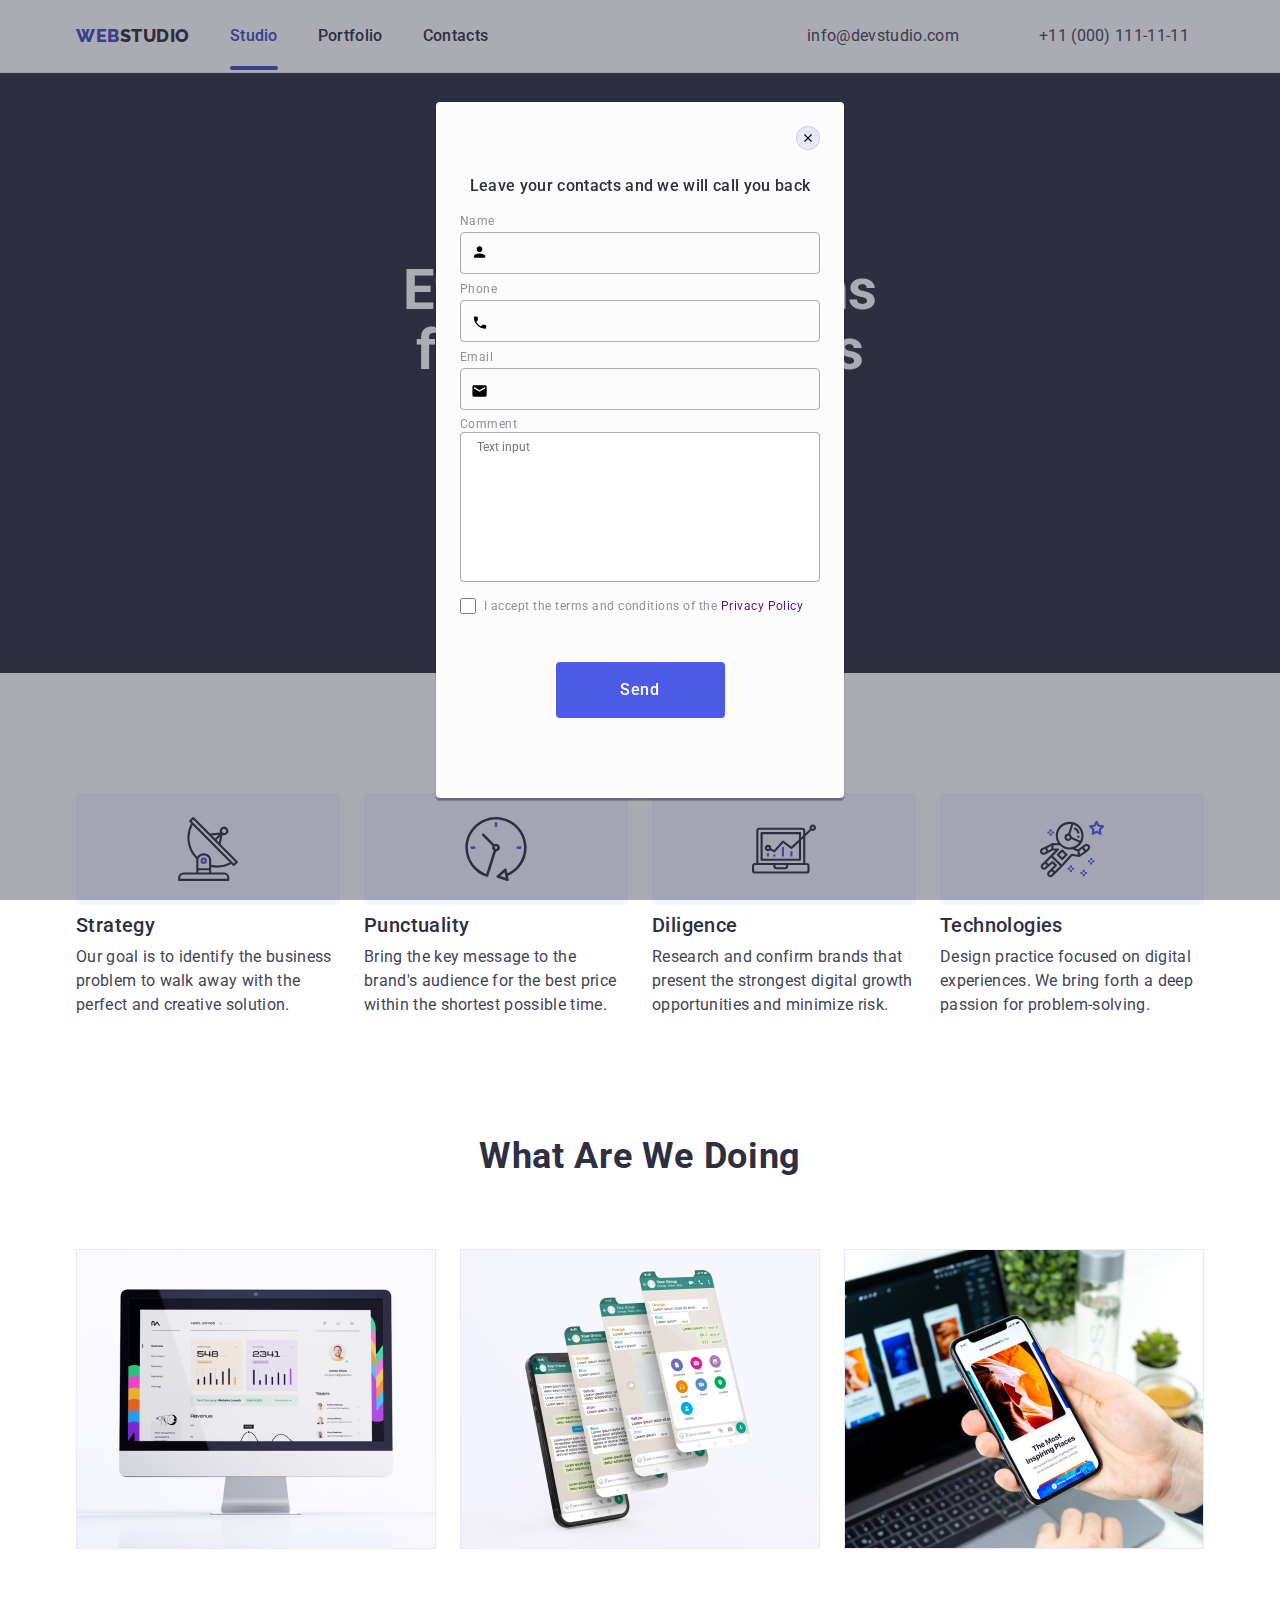
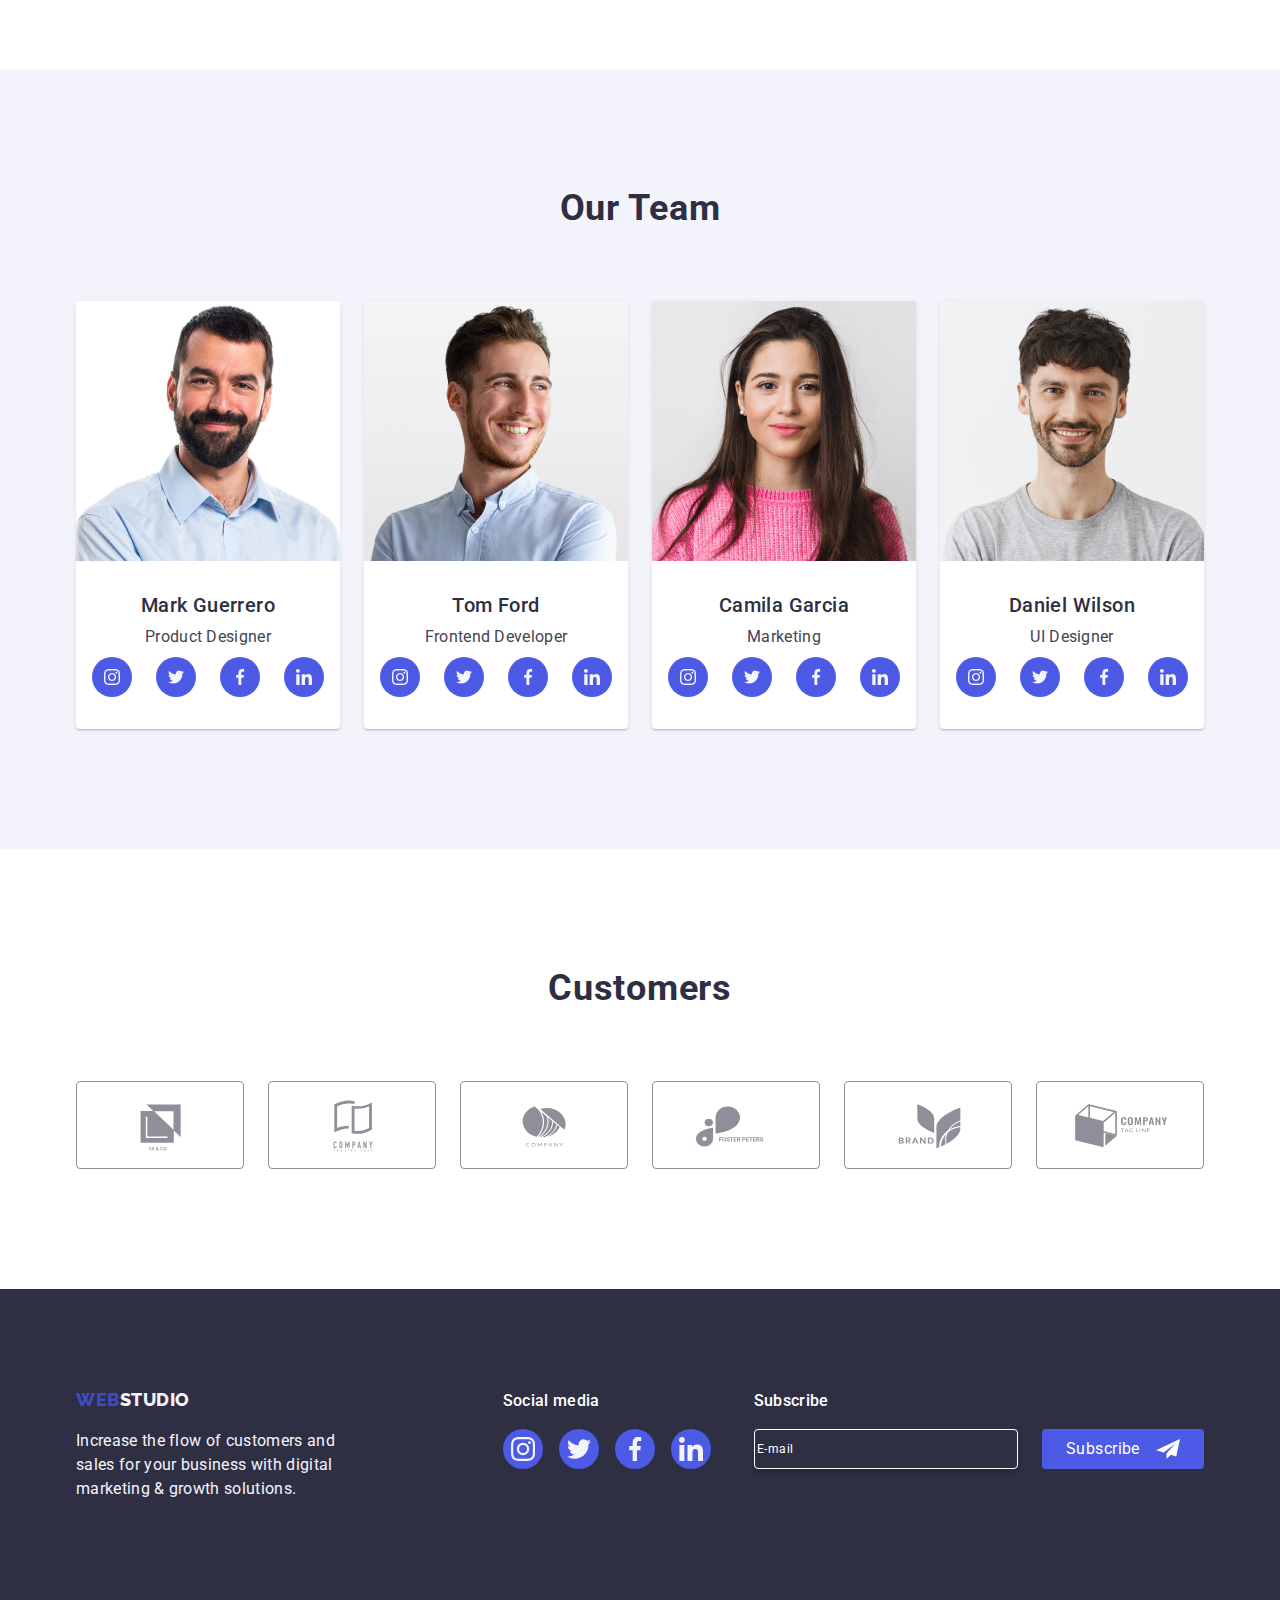
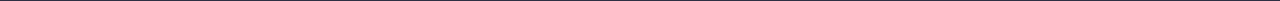
==== index.html @ 028aac72 "back up div to form" ====
<!DOCTYPE html>
<html lang="en">
  <head>
    <meta charset="UTF-8" />
    <meta http-equiv="X-UA-Compatible" content="IE=edge" />
    <meta name="viewport" content="width=device-width, initial-scale=1.0" />
    <link rel="preconnect" href="https://fonts.googleapis.com" />
    <link rel="preconnect" href="https://fonts.gstatic.com" crossorigin />
    <link
      href="https://fonts.googleapis.com/css2?family=Montserrat:wght@400;700&family=Raleway:wght@800&family=Roboto:wght@400;500;700;900&display=swap"
      rel="stylesheet"/>
      <link
      rel="stylesheet"
      href="https://cdnjs.cloudflare.com/ajax/libs/modern-normalize/2.0.0/modern-normalize.min.css" />
    <link rel="stylesheet" href="./css/styles.css" />
    <link rel="portfolio" href="./portfolio.html" />
    <title>Main Page</title>
  </head>
  <body>
    <header class="header">
      <!-- Navigation buttons -->
      <div class="container">
        <nav class="nav">
          <!-- Logo -->
        
            <a class="link link-logo" href="./index.html"
              >Web<span class="logo-studio">Studio</span></a
            >
          <ul class="link list nav-list">
            <li><a class="link list-link current" href="./index.html">Studio</a></li>
            <li>
              <a class="link list-link" href="./portfolio.html">Portfolio</a>
            </li>
            <li><a class="link list-link" href="">Contacts</a></li>
          </ul>
        </nav>
        <!-- Adress -->
        <address class="adress-main">
          <ul class="list adress-list">
            <li class="contacts-mail">
              <a class="link adress" href="mailto:info@devstudio.com"
                >info@devstudio.com</a
              >
            </li>
            <li class="contacts-tel">
              <a class="link adress" href="tel:+110001111111"
                >+11 (000) 111-11-11</a
              >
            </li>
          </ul>
        </address>
      </div>
    </header>

    <main>
      <!-- Section Effective Solution -->
      <section class="hero">
        <div class="container">
          <h1 class="title">Effective Solutions for Your Business</h1>
          <button class="button-order" type="button" data-modal-open>
            Order Service</button>
        </div>
      </section>

      <!--Section Our Benefits-->
      <section class="benefits-section">
        <div class="container">
          <h2 class="visually-hidden">Our Benefits</h2>
          <ul class="list benefits">
            <li class="benefits-item"> <div class="benefits-icon-container">
              <svg class="benefits-icons" width="64" height="64">
                <use href="./images/icons.svg#icon-antenna"></use>
              </svg>
            </div>
              <h3 class="subhead">Strategy</h3>
              <p class="text">
                Our goal is to identify the business problem to walk away with
                the perfect and creative solution.
              </p>
            </li>
            <li class="benefits-item">
              <div class="benefits-icon-container">
              <svg class="benefits-icons" width="64" height="64">
                <use href="./images/icons.svg#icon-clock"></use>
              </svg>
            </div>
              <h3 class="subhead">Punctuality</h3>
              <p class="text">
                Bring the key message to the brand's audience for the best price
                within the shortest possible time.
              </p>
            </li>
            <li class="benefits-item">
              <div class="benefits-icon-container">
              <svg class="benefits-icons" width="64" height="64">
                <use href="./images/icons.svg#icon-diagram"></use>
              </svg>
            </div>
              <h3 class="subhead">Diligence</h3>
              <p class="text">
                Research and confirm brands that present the strongest digital
                growth opportunities and minimize risk.
              </p>
            </li>
            <li class="benefits-item"> <div class="benefits-icon-container">
              <svg class="benefits-icons" width="64" height="64">
                <use href="./images/icons.svg#icon-astronaut"></use>
              </svg>
            </div>
              <h3 class="subhead">Technologies</h3>
              <p class="text">
                Design practice focused on digital experiences. We bring forth a
                deep passion for problem-solving.
              </p>
            </li>
          </ul>
        </div>
      </section>

      <!-- Section What are we doing -->
      <section class="offers-section">
        <div class="container">
          <h2 class="title-offers">What are we doing</h2>
          <ul class="list offers">
            <li class="offers-item">
              <img src="./images/img-1.jpg" alt="Analysis data" width="360" />
            </li>
            <li class="offers-item">
              <img src="./images/img-2.jpg" alt="Multitasking" width="360" />
            </li>
            <li class="offers-item">
              <img src="./images/img-3.jpg" alt="Technologies" width="360" />
            </li>
          </ul>
        </div>
      </section>

      <!--Section Our Team -->
      <section class="section-four">
        <div class="container">
          <h2 class="title-team">Our Team</h2>
          <ul class="list team">
            <li class="team-frame">
              <img
                src="./images/prod-des.jpg"
                alt="Mark Guerrero Product Designer"
                width="264"
                height="260"
              />
              <div class="employee">
              <h3 class="team-name">Mark Guerrero</h3>
              <p class="text ocupation">Product Designer</p>
              <ul class="social-media-links">
                <li class="social-media-link">
                  <a class="link-social" href="https://www.instagram.com/">
                    <svg class="icon-social-media" width="16" height="16">
                      <use href="./images/icons.svg#icon-instagram"></use>
                    </svg>
                  </a>
                </li>
                <li class="social-media-link">
                  <a class="link-social" href="https://twitter.com/">
                    <svg class="icon-social-media" width="16" height="16">
                      <use href="./images/icons.svg#icon-twitter"></use>
                    </svg>
                  </a>
                </li>

                <li class="social-media-link">
                  <a class="link-social" href="https://www.facebook.com/">
                    <svg class="icon-social-media" width="16" height="16">
                      <use href="./images/icons.svg#icon-facebook"></use>
                    </svg>
                  </a>
                </li>

                <li class="social-media-link">
                  <a class="link-social" href="https://www.linkedin.com/feed/">
                    <svg class="icon-social-media" width="16" height="16">
                      <use href="./images/icons.svg#icon-linkedin"></use>
                    </svg>
                  </a>
                </li>
              </ul>
            </div>
            </li>
            <li class="team-frame">
              <img
                src="./images/front-dev.jpg"
                alt="Tom Ford Frontend Developer"
                width="264"
                height="260"
              />
              <div class="employee">
              <h3 class="team-name">Tom Ford</h3>
              <p class="text ocupation">Frontend Developer</p>


              <ul class="social-media-links">
                <li class="social-media-link">
                  <a class="link-social" href="https://www.instagram.com/">
                    <svg class="icon-social-media" width="16" height="16">
                      <use href="./images/icons.svg#icon-instagram"></use>
                    </svg>
                  </a>
                </li>
                <li class="social-media-link">
                  <a class="link-social" href="https://twitter.com/">
                    <svg class="icon-social-media" width="16" height="16">
                      <use href="./images/icons.svg#icon-twitter"></use>
                    </svg>
                  </a>
                </li>

                <li class="social-media-link">
                  <a class="link-social" href="https://www.facebook.com/">
                    <svg class="icon-social-media" width="16" height="16">
                      <use href="./images/icons.svg#icon-facebook"></use>
                    </svg>
                  </a>
                </li>

                <li class="social-media-link">
                  <a class="link-social" href="https://www.linkedin.com/feed/">
                    <svg class="icon-social-media" width="16" height="16">
                      <use href="./images/icons.svg#icon-linkedin"></use>
                    </svg>
                  </a>
                </li>
              </ul>

            </div>
            </li>
            <li class="team-frame">
              <img
                src="./images/market.jpg"
                alt="Camila Garcia Marketing"
                width="264"
                height="260"
              />
              <div class="employee">
              <h3 class="team-name">Camila Garcia</h3>
              <p class="text ocupation">Marketing</p>

              <ul class="social-media-links">
                <li class="social-media-link">
                  <a class="link-social" href="https://www.instagram.com/">
                    <svg class="icon-social-media" width="16" height="16">
                      <use href="./images/icons.svg#icon-instagram"></use>
                    </svg>
                  </a>
                </li>
                <li class="social-media-link">
                  <a class="link-social" href="https://twitter.com/">
                    <svg class="icon-social-media" width="16" height="16">
                      <use href="./images/icons.svg#icon-twitter"></use>
                    </svg>
                  </a>
                </li>

                <li class="social-media-link">
                  <a class="link-social" href="https://www.facebook.com/">
                    <svg class="icon-social-media" width="16" height="16">
                      <use href="./images/icons.svg#icon-facebook"></use>
                    </svg>
                  </a>
                </li>

                <li class="social-media-link">
                  <a class="link-social" href="https://www.linkedin.com/feed/">
                    <svg class="icon-social-media" width="16" height="16">
                      <use href="./images/icons.svg#icon-linkedin"></use>
                    </svg>
                  </a>
                </li>
              </ul>

            </div>
            </li>
            <li class="team-frame">
              <img
                src="./images/ui-des.jpg"
                alt="Daniel Wilson UI Designer"
                width="264"
                height="260"
              />
              <div class="employee">
              <h3 class="team-name">Daniel Wilson</h3>
              <p class="text ocupation">UI Designer</p>

              <ul class="social-media-links">
                <li class="social-media-link">
                  <a class="link-social" href="https://www.instagram.com/">
                    <svg class="icon-social-media" width="16" height="16">
                      <use href="./images/icons.svg#icon-instagram"></use>
                    </svg>
                  </a>
                </li>
                <li class="social-media-link">
                  <a class="link-social" href="https://twitter.com/">
                    <svg class="icon-social-media" width="16" height="16">
                      <use href="./images/icons.svg#icon-twitter"></use>
                    </svg>
                  </a>
                </li>

                <li class="social-media-link">
                  <a class="link-social" href="https://www.facebook.com/">
                    <svg class="icon-social-media" width="16" height="16">
                      <use href="./images/icons.svg#icon-facebook"></use>
                    </svg>
                  </a>
                </li>

                <li class="social-media-link">
                  <a class="link-social" href="https://www.linkedin.com/feed/">
                    <svg class="icon-social-media" width="16" height="16">
                      <use href="./images/icons.svg#icon-linkedin"></use>
                    </svg>
                  </a>
                </li>
              </ul>

            </div>
            </li>
          </ul>
        </div>
      </section>


      <!-- Customers -->

      <section class="customers">
        <div class="container">
          <h2 class="title-customers">Customers</h2>
            <ul class="customers-list">
              <li class="custom-list-item"> <a class="logo-companie" href="#">
            <svg class="logo-item" width="104" height="56">
              <use href="./images/icons.svg#icon-client-1"></use>
            </svg></a>
          </li>
          <li class="custom-list-item"> <a class="logo-companie" href="#">
            <svg class="logo-item" width="104" height="56">
              <use href="./images/icons.svg#icon-client-2"></use>
            </svg></a>
          </li>
          <li class="custom-list-item"> <a class="logo-companie" href="#">
            <svg class="logo-item" width="104" height="56">
              <use href="./images/icons.svg#icon-client-3"></use>
            </svg></a>
          </li>
          <li class="custom-list-item"> <a class="logo-companie" href="#">
            <svg class="logo-item" width="104" height="56">
              <use href="./images/icons.svg#icon-client-4"></use>
            </svg></a>
          </li>
          <li class="custom-list-item"> <a class="logo-companie" href="#">
            <svg class="logo-item" width="104" height="56">
              <use href="./images/icons.svg#icon-client-5"></use>
            </svg></a>
          </li>
          <li class="custom-list-item"> <a class="logo-companie" href="#">
            <svg class="logo-item" width="104" height="56">
              <use href="./images/icons.svg#icon-client-6"></use>
            </svg></a>
          </li>
          </ul>

        </div>

      </section>

    </main>
    

    <!-- Footer -->
    <footer class="footer">
      <div class="foot container">
        <div class="foot-logo">
        <a class="link link-logo" href="./index.html"
          >Web<span class="logo-footer">Studio</span></a
        >
        <p class="footer-text">
          Increase the flow of customers and sales for your business with
          digital marketing & growth solutions.
        </p>
      </div>
      <div class="footer-social-media">
        <p class="footer-text-social-media">Social media</p>
        <ul class="footer-social-media-links">
          <li class="social-media-link">
            <a class="link-social-footer" href="https://www.instagram.com/">
              <svg class="icon-social-media" width="24" height="24">
                <use href="./images/icons.svg#icon-instagram"></use>
              </svg>
            </a>
          </li>

          <li class="social-media-link">
            <a class="link-social-footer" href="https://twitter.com/">
              <svg class="icon-social-media" width="24" height="24">
                <use href="./images/icons.svg#icon-twitter"></use>
              </svg>
            </a>
          </li>

          <li class="social-media-link">
            <a class="link-social-footer" href="https://www.facebook.com/">
              <svg class="icon-social-media" width="24" height="24">
                <use href="./images/icons.svg#icon-facebook"></use>
              </svg>
            </a>
          </li>

          <li class="social-media-link">
            <a class="link-social-footer" href="https://www.linkedin.com/feed/">
              <svg class="icon-social-media" width="24" height="24">
                <use href="./images/icons.svg#icon-linkedin"></use>
              </svg>
            </a>
          </li>

        </ul>

      </div>

      <div class="footer-subscribe">
        <p class="footer-text-subscribe">Subscribe</p>
        <form class="subscribe-form" name="subscribe_form">
          <label class="label-footer-form">
          <input 
          class="footer-form-input" 
          name="subscribe-email" 
          type="email" 
          placeholder="E-mail" />
        </label>
          <button class="subscribe-btn" type="submit">
            Subscribe
            <svg class="subscribe-btn-icon" width="24" height="24">
              <use href="./images/icons.svg#icon-subscribe-btn"></use>
            </svg>
          </button>


        </form>



      </div>

    </div>
    </footer>

    <!-- Modal window -->
    <div class="backdrop" data-modal>
      <div class="modal"><button class="modal-button" type="button" data-modal-close>
        <svg class="modal-button-icon" width="8" height="8">
          <use href="./images/icons.svg#icon-close-btn"></use>
        </svg>
      </button>

      <p class="modal-title">Leave your contacts and we will call you back</p>
    
      <form class="modal-form" name="contacts_form">
        <div class="modal-form-field">
        <label class="modal-form-label">
          Name
        </label>
          <div class="input-container">
            <svg class="modal-form-icon-name" width="18" height="18">
              <use href="./images/icons.svg#icon-person-icon"></use>
            </svg>
            <input 
            class="form-input" 
            type="text" 
            name="name" />
        </div>
      
      </div>

        <div class="modal-form-field">
        <label class="modal-form-label" >
          Phone </label>
          <div class="input-container">
            <svg class="modal-form-icon" width="18" height="24">
              <use href="./images/icons.svg#icon-phone-icon"></use>
            </svg>
            <input 
            class="form-input" 
            type="tel" 
            name="phone" />
          </div>
       
        
      </div>
      <div class="modal-form-field">
        <label class="modal-form-label" >
          Email</label>
          <div class="input-container">
            <svg class="modal-form-icon" width="18" height="24">
              <use href="./images/icons.svg#icon-email-icon"></use>
           </svg>
            <input 
            class="form-input" 
            type="email" 
            name="email" />
           </div>
        
      </div>
    

        <label class="comment-label">Comment 
          <textarea 
          name="comment_form" 
          class="form-input-comment" 
          rows="10"
          placeholder="Text input"
          ></textarea></label>


      <label class="modal-form-agreement">
        <input class="checkbox" type="checkbox" name="user_agreement" />
        <span class="modal-form-description">I accept the terms and conditions of the <a href="" target="_blank" rel="noopener noreferrer">Privacy Policy</a> </span>
      </label>

      <button class="modal-button-send" type="submit">Send</button>

      </form>
    </div>
    </div>
    <script src="./js/modal.js"></script>
  </body>
</html>
---- css/styles.css ----
:root {
  --nav-color: #2e2f42;
  --link-hover-color: #404bbf;
  --logo-button-color: #4d5ae5;
  --main-white-color: #fff;
  --second-white-color: #f4f4fd;
  --main-grey-color: #434455;
  --lightslate: #8e8f99;
  --dairy: #fcfcfc;
  --cornflower: #e7e9fc;
  --footer-social-hover: #31d0aa;
}

body {
  font-family: "Roboto", sans-serif;
  color: var(--main-grey-color);
  background-color: var(--main-white-color);
  margin: 0;
}

img {
  display: block;
  max-width: 100%;
  height: auto;
}

ul {
  list-style-type: none;
  margin: 0;
  padding: 0;

  /* Header */
}
/*Logo*/

h1,
h2,
h3,
h4,
h5,
h6,
p {
  margin: 0;
}

.header {
  box-shadow: 0px 2px 1px rgba(46, 47, 66, 0.08),
    0px 1px 1px rgba(46, 47, 66, 0.16), 0px 1px 6px rgba(46, 47, 66, 0.08);
}

.link-logo {
  color: var(--logo-button-color);
  font-size: 18px;
  text-decoration: none;
  font-family: "Raleway", sans-serif;
  font-weight: 800;
  line-height: 1.17;
  letter-spacing: 0.03em;
  text-transform: uppercase;
  padding-left: 15px;
  margin-right: 76px;
}

.link.list-link.current {
  color: #404bbf;
}

.link.link-logo {
  color: var(--link-hover-color);
  margin: 0 auto;
  padding: 0;
  transition: color 250ms cubic-bezier(0.4, 0, 0.2, 1);
}

.link .logo-studio {
  font-family: "Raleway", sans-serif;
  color: var(--nav-color);
  font-size: 18px;
  font-weight: 800;
  line-height: 1.17;
  letter-spacing: 0.03em;
  text-transform: uppercase;
}

.logo-footer {
  display: inline-block;
  align-items: center;
  justify-content: center;
  color: var(--second-white-color);
  font-size: 18px;
  font-weight: 800;
  line-height: 1.16;
  letter-spacing: 0.03em;
  text-transform: uppercase;
  padding-bottom: 18px;
}

/*Navigaor*/
.header .nav {
  display: inline-flex;
  flex-direction: row;
  align-items: center;
  justify-content: center;
  gap: 40px;
}

.nav {
  position: relative;
  color: var(--link-hover-color);
  transition: color 250ms cubic-bezier(0.4, 0, 0.2, 1);
}

/* List */

.list {
  list-style-type: none;
  list-style: none;
  display: flex;
  flex-direction: row;
}

a {
  text-decoration: none;
}

.nav-list {
  gap: 40px;
}

.list-link {
  position: relative;
  color: var(--nav-color);
  font-size: 16px;
  font-weight: 500;
  line-height: 1.5;
  letter-spacing: 0.02em;
  text-decoration: none;
  padding: 24px 0;
  transition: color 250ms cubic-bezier(0.4, 0, 0.2, 1);
}

.list-link:hover,
.list-link:focus,
.list-link:active {
  color: var(--link-hover-color);
  text-decoration-color: var(--link-hover-color);
}

.list-link.current::after {
  content: "";
  position: absolute;
  display: block;
  color: var(--link-hover-color);
  width: 100%;
  left: 0;
  bottom: -1px;
  height: 4px;
  background-color: var(--link-hover-color);
  border-radius: 2px;
  transition: color 250ms cubic-bezier(0.4, 0, 0.2, 1);
  flex-shrink: 0;
}

/* Link */
.link {
  text-decoration: none;
  list-style-type: none;
  list-style: none;
}

/*Adress*/
.adress-main {
  font-style: normal;
  margin-right: 0;
  padding-right: 15px;
}

.adress-list {
  gap: 40px;
}

.adress {
  display: inline-block;
  color: var(--main-grey-color);
  font-size: 16px;
  font-weight: 400;
  line-height: 1.5;
  letter-spacing: 0.02em;
  text-decoration: none;
  padding: 24px 0;
  transition: color 250ms cubic-bezier(0.4, 0, 0.2, 1);
}

.adress:hover,
.adress:focus,
.adress:active {
  color: var(--link-hover-color);
}

.contacts-tel {
  list-style-type: none;
  margin-left: 40px;
}

.contacts-mail {
  list-style-type: none;
}

/*Index-Main*/
.hero {
  display: flex;
  max-width: 1440px;
  justify-content: center;
  flex-shrink: 0;
  margin: 0 auto;
  background-color: var(--nav-color);
  color: var(--nav-color);
  background-image: linear-gradient(
      rgba(46, 47, 66, 0.7),
      rgba(46, 47, 66, 0.7)
    ),
    url(../images/people-office.jpeg);
  background-size: cover;
  background-repeat: no-repeat;
  background-position: center;
  padding: 188px 0;
}

.container .title {
  color: var(--main-white-color);
  font-size: 56px;
  font-weight: 700;
  line-height: 1.07;
  max-width: 496px;
  height: 120px;
  text-align: center;
}

/* Button */
.button-order {
  display: block;
  min-width: 169px;
  height: 56px;
  border: none;
  border-radius: 4px;
  background-color: var(--logo-button-color);
  font-family: "Roboto", sans-serif;
  font-weight: 500;
  font-size: 16px;
  line-height: 1.5;
  letter-spacing: 0.04em;
  color: var(--main-white-color);
  margin: 0 auto;
  margin-top: 48px;
  transition: background-color 250ms cubic-bezier(0.4, 0, 0.2, 1);
}

.button-order:hover,
.button-order:focus,
.button-order:active {
  background-color: var(--link-hover-color);
  cursor: pointer;
}

.hero button {
  background: var(--logo-button-color);
  color: var(--main-white-color);
  cursor: pointer;

  /* Button Text */
  font-family: inherit;
  font-size: 16px;
  font-weight: 500;
  line-height: 1.5;
  letter-spacing: 0.04em;
}

/*Text inside*/
h3 {
  color: var(--nav-color);
  font-size: 20px;
  font-weight: 500;
  line-height: 1.2;
  letter-spacing: 0.02em;
}

p {
  color: var(--main-grey-color);
  font-size: 16px;
  font-weight: 400;
  line-height: 1.5;
  letter-spacing: 0.02em;
}

.text {
  color: var(--main-grey-color);
  font-size: 16px;
  font-weight: 400;
  line-height: 1.5;
  letter-spacing: 0.02em;
}

h2 {
  color: var(--nav-color);
  text-align: center;

  font-size: 36px;
  font-weight: 700;
  line-height: 1.11;
  letter-spacing: 0.02em;
  text-transform: capitalize;
}

.title-section {
  color: var(--nav-color);
  text-align: center;

  font-size: 36px;
  font-weight: 700;
  line-height: 1.11;
  letter-spacing: 0.02em;
  text-transform: capitalize;
  padding-bottom: 42px;
}

/* Footer */

.footer-text {
  color: var(--second-white-color);
  font-size: 16px;
  font-weight: 400;
  line-height: 1.5;
  letter-spacing: 0.02em;
  max-width: 264px;
}

.footer {
  background-color: var(--nav-color);
  padding: 100px 0;
}

.link-logo {
  display: inline-block;
  margin-bottom: 16px;
}

.foot-logo {
  margin-right: 120px;
}

.foot {
  display: flex;
  justify-content: space-between;
}

.footer-text-social-media {
  font-weight: 500;
  font-size: 16px;
  line-height: 1.5;
  letter-spacing: 0.02em;
  color: var(--main-white-color);
  margin-bottom: 16px;
}

.footer-social-media-links {
  display: flex;
  gap: 16px;
}

.link-social-footer {
  display: flex;
  align-items: center;
  justify-content: center;
  width: 100%;
  height: 100%;
  background-color: var(--logo-button-color);
  border-radius: 50%;
  transition: background-color 250ms cubic-bezier(0.4, 0, 0.2, 1);
}

.link-social-footer:hover,
.link-social-footer:focus {
  background-color: var(--footer-social-hover);
}

/* Footer form */

.footer-subscribe {
  display: flex;
  flex-direction: column;
  gap: 16px;
}

p.footer-text-subscribe {
  color: var(--main-white-color);
  font-size: 16px;
  font-weight: 500;
  letter-spacing: 0.02em;
}

.subscribe-form {
  display: flex;
  align-items: center;
  gap: 24px;
  margin-bottom: 16p;
}
.footer-form-input {
  width: 264px;
  height: 40px;
  flex-shrink: 0;

  border-radius: 4px;
  border: 1px solid var(--main-white-color);
  box-shadow: 0px 4px 4px 0px rgba(0, 0, 0, 0.15);
  background-color: transparent;
  outline: transparent;

  color: var(--main-white-color);
  font-size: 12px;
  letter-spacing: 0.04em;
  padding-left: 16p;

}

.footer-form-input::placeholder {
  color: var(--main-white-color);
}

.subscribe-btn {
  display: inline-flex;
  padding: 8px 24px;
  justify-content: center;
  align-items: center;
  gap: 16px;

  border-radius: 4px;
  background: var(--logo-button-color);
  color: var(--main-white-color);
  font-size: 16px;
  letter-spacing: 0.03em;

  border: none;
  transition: background-color 250ms cubic-bezier(0.4, 0, 0.2, 1);
}

.subscribe-btn:hover, 
.subscribe-btn:focus {
  background-color: var(--link-hover-color);
  cursor: pointer;
}

.subscribe-btn-icon {
}

/* Portfolio */

.features-item:hover,
.features-item:focus {
  transform: translateY(0%);
  box-shadow: 0px 1px 6px rgba(46, 47, 66, 0.08),
    0px 1px 1px rgba(46, 47, 66, 0.16), 0px 2px 1px rgba(46, 47, 66, 0.08);
}

.portfolio-nav {
  padding-top: 96px;
  padding-bottom: 120px;
  margin: 0 auto;
}

.portfolio-cards {
  display: block;
  transition: box-shadow 250ms cubic-bezier(0.4, 0, 0.2, 1);
}

.projects-box {
  position: relative;
  overflow: hidden;
}

.projects-img {
  display: block;
  height: 100%;
  width: 100%;
}

p.overlay-text {
  position: absolute;
  padding: 40px 32px;
  top: 0;
  left: 0;
  transform: translateY(100%);
  transition: transform 250ms cubic-bezier(0.4, 0, 0.2, 1);
  height: 100%;
  width: 100%;

  display: flex;
  align-content: flex-start;
  justify-content: center;
  color: var(--second-white-color);
  font-size: 16px;
  line-height: 1.5;
  letter-spacing: 0.02em;
  background-color: var(--logo-button-color);
}

.portfolio-cards:hover,
.portfolio-cards:focus {
  box-shadow: 0px 1px 6px rgba(46, 47, 66, 0.08),
    0px 1px 1px rgba(46, 47, 66, 0.16), 0px 2px 1px rgba(46, 47, 66, 0.08);
}

/* Buttons links portfolio */
.button-all {
  color: var(--logo-button-color);
  background-color: var(--second-white-color);
  font-family: "Roboto", sans-serif;
  font-size: 16px;
  font-style: normal;
  font-weight: 500;
  line-height: 1.5;
  letter-spacing: 0.04em;
  cursor: pointer;
}

.button-portfolio {
  color: var(--logo-button-color);
  background-color: var(--second-white-color);
  font-family: "Roboto", sans-serif;
  font-size: 16px;
  font-style: normal;
  font-weight: 500;
  line-height: 1.5;
  letter-spacing: 0.04em;
  cursor: pointer;
  border-radius: 4px;
  border: 1px solid var(--cornflower, #e7e9fc);
  background: var(--second-white-color);
  padding: 12px 24px;
  transition: color 250ms cubic-bezier(0.4, 0, 0.2, 1),
    background-color 250ms cubic-bezier(0.4, 0, 0.2, 1),
    border-color 250ms cubic-bezier(0.4, 0, 0.2, 1),
    box-shadow 250ms cubic-bezier(0.4, 0, 0.2, 1);
}

.portfolio-cards:hover .overlay-text,
.portfolio-cards:focus .overlay-text {
  transform: translateY(0%);
}

.buttons {
  display: flex;
  justify-content: center;
  align-items: center;
  gap: 24px;
  margin-bottom: 72px;
}

/* Buttons links portfolio Hover */

.button-all:hover,
.button-all:focus,
.button-all:active {
  color: var(--main-white-color);
  background-color: var(--link-hover-color);
  font-family: "Roboto", sans-serif;
  font-size: 16px;
  font-style: normal;
  font-weight: 500;
  line-height: 1.5;
  letter-spacing: 0.04em;
  cursor: pointer;
}

.button-portfolio:hover,
.button-portfolio:focus,
.button-portfolio:active {
  color: var(--main-white-color);
  background-color: var(--link-hover-color);
  font-family: "Roboto", sans-serif;
  font-size: 16px;
  font-style: normal;
  font-weight: 500;
  line-height: 1.5;
  letter-spacing: 0.04em;
  cursor: pointer;
  border: 1px solid transparent;
  box-shadow: 0px 3px 1px rgba(0, 0, 0, 0.1), 0px 2px 1px rgba(0, 0, 0, 0.08),
    0px 2px 2px rgba(0, 0, 0, 0.12);
}

/* Portfolio 9 blocks */
.subhead-portfolio {
  font-weight: 500;
  font-size: 20px;
  line-height: 1.2;
  text-align: left;
  letter-spacing: 0.02em;
  color: var(--nav-color);
  margin-bottom: 8px;
}

.features {
  display: flex;
  flex-direction: row;
  flex-wrap: wrap;
  row-gap: 48px;
  column-gap: 24px;
  margin-right: 0;
  margin-left: 0;
}

.features-item {
  width: calc((100% - 48px) / 3);
}

.service {
  border: 1px solid #e7e9fc;
  border-top: none;
  background: var(--main-white-color);
  padding: 32px 16px;
}

.main-blocks {
  padding-bottom: 120px;
}

/* Containers */
.container {
  max-width: 1158px;
  padding-left: 15px;
  padding-right: 15px;
  margin-left: 141px;
  margin-right: 141px;
  margin: auto;
}

/* Header position */

.header .container {
  display: flex;
  align-content: space-between;
  padding-bottom: 0;
}

.header {
  border-bottom: 1px solid #e7e9fc;
}

.header .nav {
  display: flex;
  margin-right: auto;
}

.link .adress {
  display: flex;
}

/* Section Our Benefits */

.benefits-icons {
}

.visually-hidden {
  position: absolute;
  width: 1px;
  height: 1px;
  margin: -1px;
  border: 0;
  padding: 0;
  white-space: nowrap;
  clip-path: inset(100%);
  clip: rect(0 0 0 0);
  overflow: hidden;
}

.benefits-section {
  padding: 120px 0;
}

.benefits-item {
  width: calc((100% - 72px) / 4);
}

.benefits-icon-container {
  display: flex;
  align-items: center;
  justify-content: center;
  height: 112px;
  background-color: var(--second-white-color);
  border-radius: 4px;
  margin-bottom: 8px;
}

ul.list.benefits {
  display: flex;
  flex-direction: row;
  justify-items: center;
  flex-shrink: 0;
  gap: 24px;
}

.subhead {
  display: flex;
  width: 264px;
  flex-direction: column;
  align-items: flex-start;
  margin-bottom: 8px;
}

/* What We Are Doing */

.offers-section {
  padding-bottom: 120px;
}

ul.list.offers {
  display: flex;
  gap: 24px;
}

.title-offers {
  color: var(--nav-color);
  text-align: center;

  font-size: 36px;
  font-weight: 700;
  line-height: 1.11;
  letter-spacing: 0.02em;
  text-transform: capitalize;
  margin-bottom: 72px;
}

.offers-item {
  width: calc((100% - 48px) / 3);
}

/* Our Team */

ul.list.team {
  display: flex;
  gap: 24px;
}

.text.ocupation {
  text-align: center;

  margin-top: 0;
}

.section-four {
  display: flex;
  align-items: center;
  justify-content: center;
  background-color: var(--second-white-color);
  height: 780px;
  flex-shrink: 0;
  padding: 120px 0;
}

.team-frame {
  display: block;
  align-items: center;
  justify-content: center;

  width: calc((100% - 72px) / 4);
  background-color: var(--main-white-color);
  border-radius: 0px 0px 4px 4px;
  box-shadow: 0px 2px 1px 0px rgba(46, 47, 66, 0.08),
    0px 1px 1px 0px rgba(46, 47, 66, 0.16),
    0px 1px 6px 0px rgba(46, 47, 66, 0.08);
}

.team-name {
  color: var(--nav-color);
  font-size: 20px;
  font-weight: 500;
  line-height: 1.2;
  letter-spacing: 0.02em;
  text-align: center;
  margin-bottom: 8px;
}

.title-team {
  color: var(--nav-color);
  text-align: center;
  margin: 0;
  font-size: 36px;
  font-weight: 700;
  line-height: 1.11;
  letter-spacing: 0.02em;
  text-transform: capitalize;
  margin-bottom: 72px;
}

.employee {
  display: list-item;
  align-items: center;
  justify-content: center;
  margin: 0 auto;
  padding: 32px 0;
}

.social-media-link {
  width: 40px;
  height: 40px;
}

.social-media-links {
  display: flex;
  justify-content: center;
  align-items: center;
  gap: 24px;
  width: 100%;
  height: 100%;
  padding-top: 8px;
}

.link-social {
  display: flex;
  align-items: center;
  justify-content: center;
  width: 100%;
  height: 100%;
  background-color: var(--logo-button-color);
  border-radius: 50%;
  transition: background-color 250ms cubic-bezier(0.4, 0, 0.2, 1);
}

.link-social:hover,
.link-social:focus {
  background-color: var(--link-hover-color);
}

.icon-social-media {
  fill: #f4f4fd;
}

/* Customers */

.title-customers {
  color: var(--nav-color);
  text-align: center;
  font-size: 36px;
  font-weight: 700;
  line-height: 1.11;
  letter-spacing: 0.02em;
  text-transform: capitalize;
  margin-bottom: 72px;
}

.customers {
  max-height: 440px;
  padding-top: 120px;
  padding-bottom: 120px;
}

.customers-list {
  display: flex;
  align-items: center;
  justify-content: center;
  margin: 0 auto;
  gap: 24px;
}

.custom-list-item {
  display: flex;
  width: calc((100% - 120px) / 6);
  height: 88px;
}

.logo-companie {
  display: flex;
  align-items: center;
  justify-content: center;
  height: 100%;
  width: 100%;

  fill: var(--lightslate);
  color: var(--lightslate);
  border: 1px solid var(--lightslate);
  border-radius: 4px;
  transition: border-color 250ms cubic-bezier(0.4, 0, 0.2, 1),
    color 250ms cubic-bezier(0.4, 0, 0.2, 1);
}
.logo-companie:hover,
.logo-companie:focus {
  fill: var(--link-hover-color);
  border-color: var(--link-hover-color);
  color: var(--link-hover-color);
}

.logo-item {
  fill: currentColor;
  height: 100%;
  width: 100%;

}

/* Modal Window */

.backdrop.is-hidden {
  opacity: 0;
  visibility: hidden;
  pointer-events: none;
}

.is-hidden {
  opacity: 0;
  visibility: hidden;
  pointer-events: none;
}

.backdrop {
  position: fixed;
  top: 0;
  left: 0;
  width: 100%;
  height: 100%;

  background-color: rgba(46, 47, 66, 0.4);
  transition: opacity 250ms cubic-bezier(0.4, 0, 0.2, 1),
    visibility 250ms cubic-bezier(0.4, 0, 0.2, 1);
}

.modal {
  position: absolute;
  top: 50%;
  left: 50%;
  transform: translate(-50%, -50%);
  transition: transform 250ms cubic-bezier(0.4, 0, 0.2, 1);
  width: 408px;
  min-height: 584px;
  border-radius: 4px;
  background: var(--dairy);
  box-shadow: 0px 2px 1px 0px rgba(0, 0, 0, 0.2),
    0px 1px 3px 0px rgba(0, 0, 0, 0.12), 0px 1px 1px 0px rgba(0, 0, 0, 0.14);

  display: block;
  padding: 72px 24px;
  gap: 8px;
}
.modal-button {
  position: absolute;
  top: 24px;
  right: 24px;
  width: 24px;
  height: 24px;
  display: flex;
  align-items: center;
  justify-content: center;

  padding: 0;
  background-color: var(--cornflower);
  border-radius: 50%;
  border: 1px solid rgba(0, 0, 0, 0.1);
  cursor: pointer;
  transition: background-color 250ms cubic-bezier(0.4, 0, 0.2, 1),
    border 250ms cubic-bezier(0.4, 0, 0.2, 1);
}

.modal-button:hover,
.modal-button:focus {
  background-color: var(--link-hover-color);
  border: none;
  fill: #ffffff;
}

.modal-button-icon {
  width: 8px;
  height: 8px;
  flex-shrink: 0;
  transition: fill 250ms cubic-bezier(0.4, 0, 0.2, 1);
}

.modal-button-icon:hover {
  fill: #ffffff;
}

/* Modal Form */

.modal-title {
  color: var(--nav-color);
  text-align: center;
  font-size: 16px;
  font-weight: 500;
  line-height: 1.5;
  letter-spacing: 0.02em;
  margin: 0 auto;
  margin-bottom: 16px;
  
}

.modal-form .modal-form-label {
  width: 100%;
}

.modal-form .input-container {
  border: 1px solid rgba(46, 47, 66, 0.4);
  border-radius: 4px;
}

.input-container {
  display: flex;
  margin-bottom: 8px;
}

.modal-form {
  display: block;
  margin: 0 auto;
  margin-bottom: 8px;
}
.modal-form-field {
}
.modal-form-label {
  display: block;
  margin: 0;
  margin-bottom: 4px;
  font-size: 12px;
  line-height: 1.17;
  letter-spacing: 0.04em;
  color: var(--lightslate);
}

.modal-form-icon-name, 
.modal-form-icon {
  transform: translate(10px, 10px);
}

 
.form-input {
  height: 40px;
  background: transparent;
  outline: none;
  padding-left: 16px;
  border: none;
  width: 100%;
}

.form-input-comment {
  outline: none;
  border: 1px solid rgba(46, 47, 66, 0.4);
  border-radius: 4px;
  resize: none;
  margin-bottom: 16px;
  padding-left: 16px;
  padding-top: 8px;
}

.comment-label {
  display: flex;
  flex-direction: column;
  width: 100%;
  color: var(--lightslate);
font-size: 12px;
font-weight: 400;
letter-spacing: 0.04em;

}

.modal-form-agreement {
  display: flex;
  align-items: center;
  gap: 8px;
  padding-bottom: 24px;
}
.checkbox {
  width: 16px;
  height: 16px;
}
.modal-form-description {
  color: var(--lightslate);
  font-size: 12px;
  font-weight: 400;
  line-height: 14px;
  letter-spacing: 0.04em;

}
.modal-button-send {
  display: block;
  min-width: 169px;
  height: 56px;
  border: none;
  border-radius: 4px;
  background-color: var(--logo-button-color);
  font-family: "Roboto", sans-serif;
  font-weight: 500;
  font-size: 16px;
  line-height: 1.5;
  letter-spacing: 0.04em;
  color: var(--main-white-color);
  margin: 0 auto;
  margin-top: 24px;
  padding: 16px 32px;
  transition: background-color 250ms cubic-bezier(0.4, 0, 0.2, 1);

}
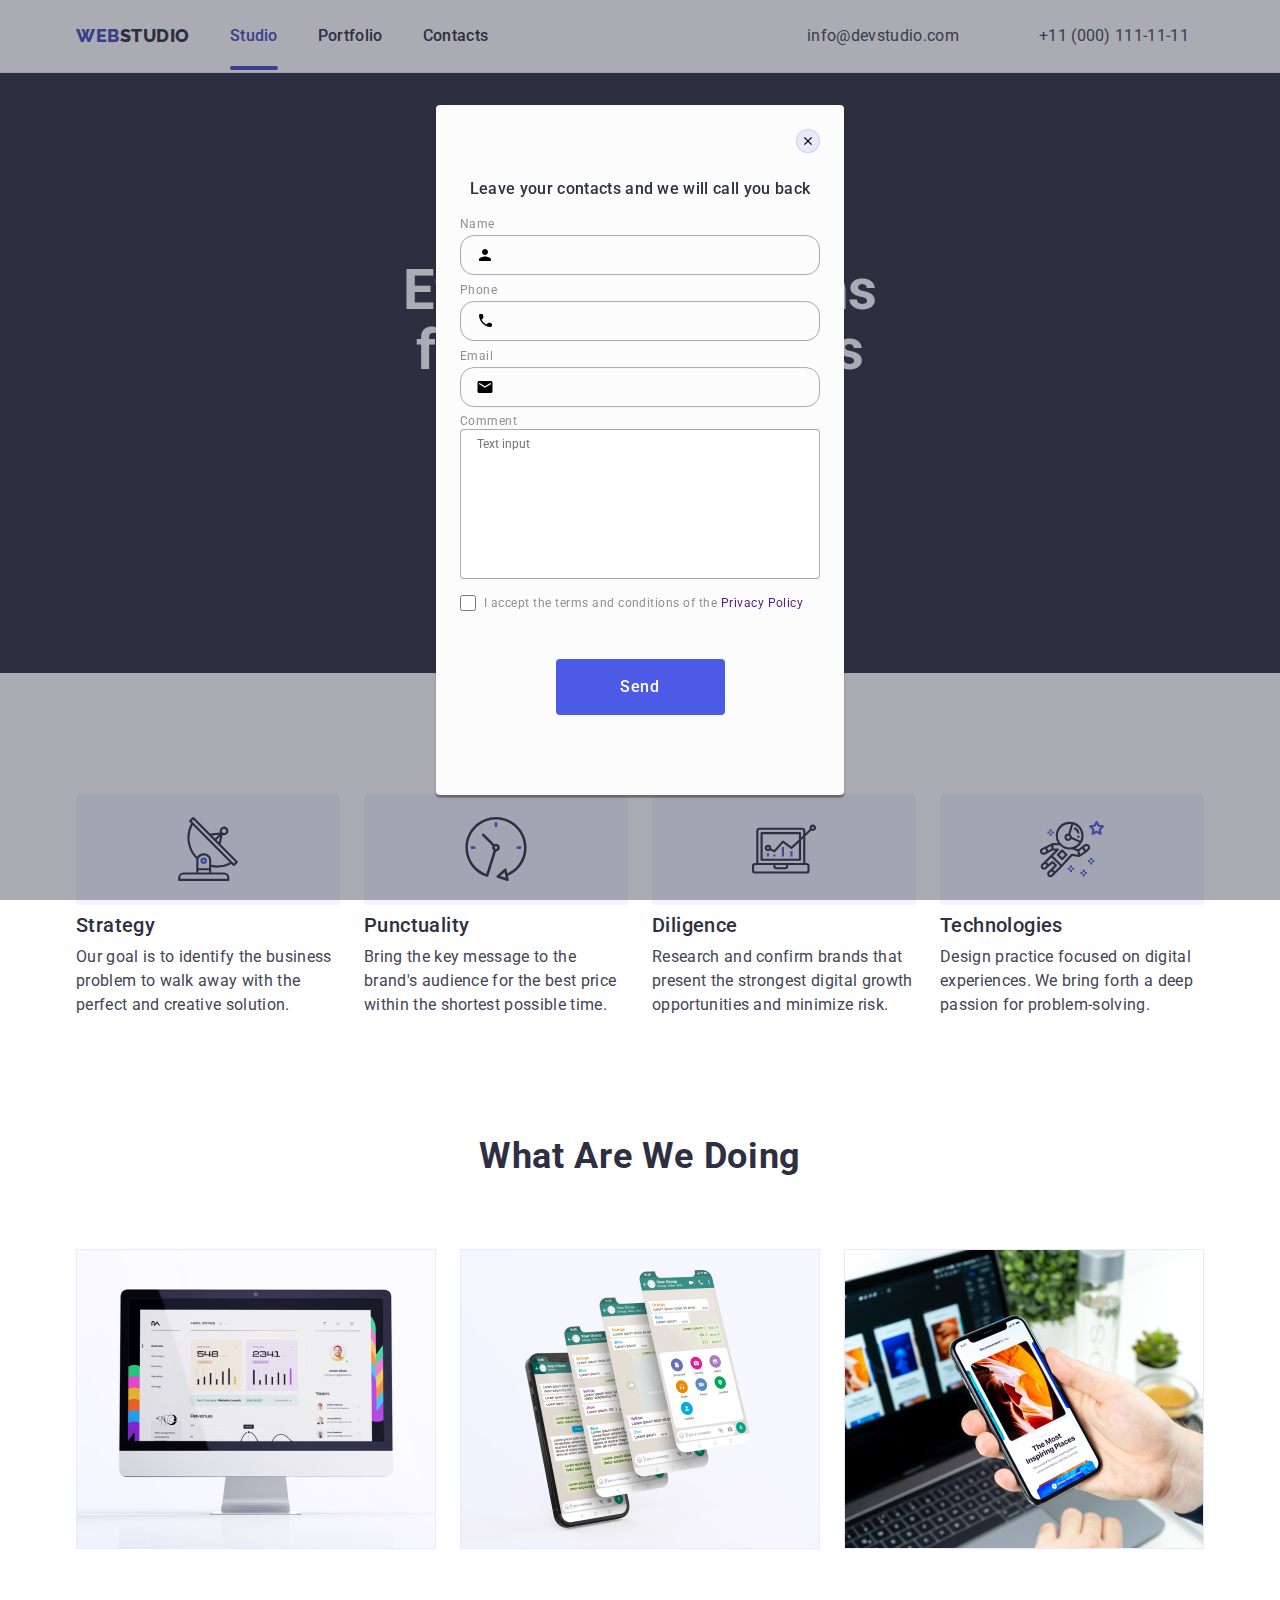
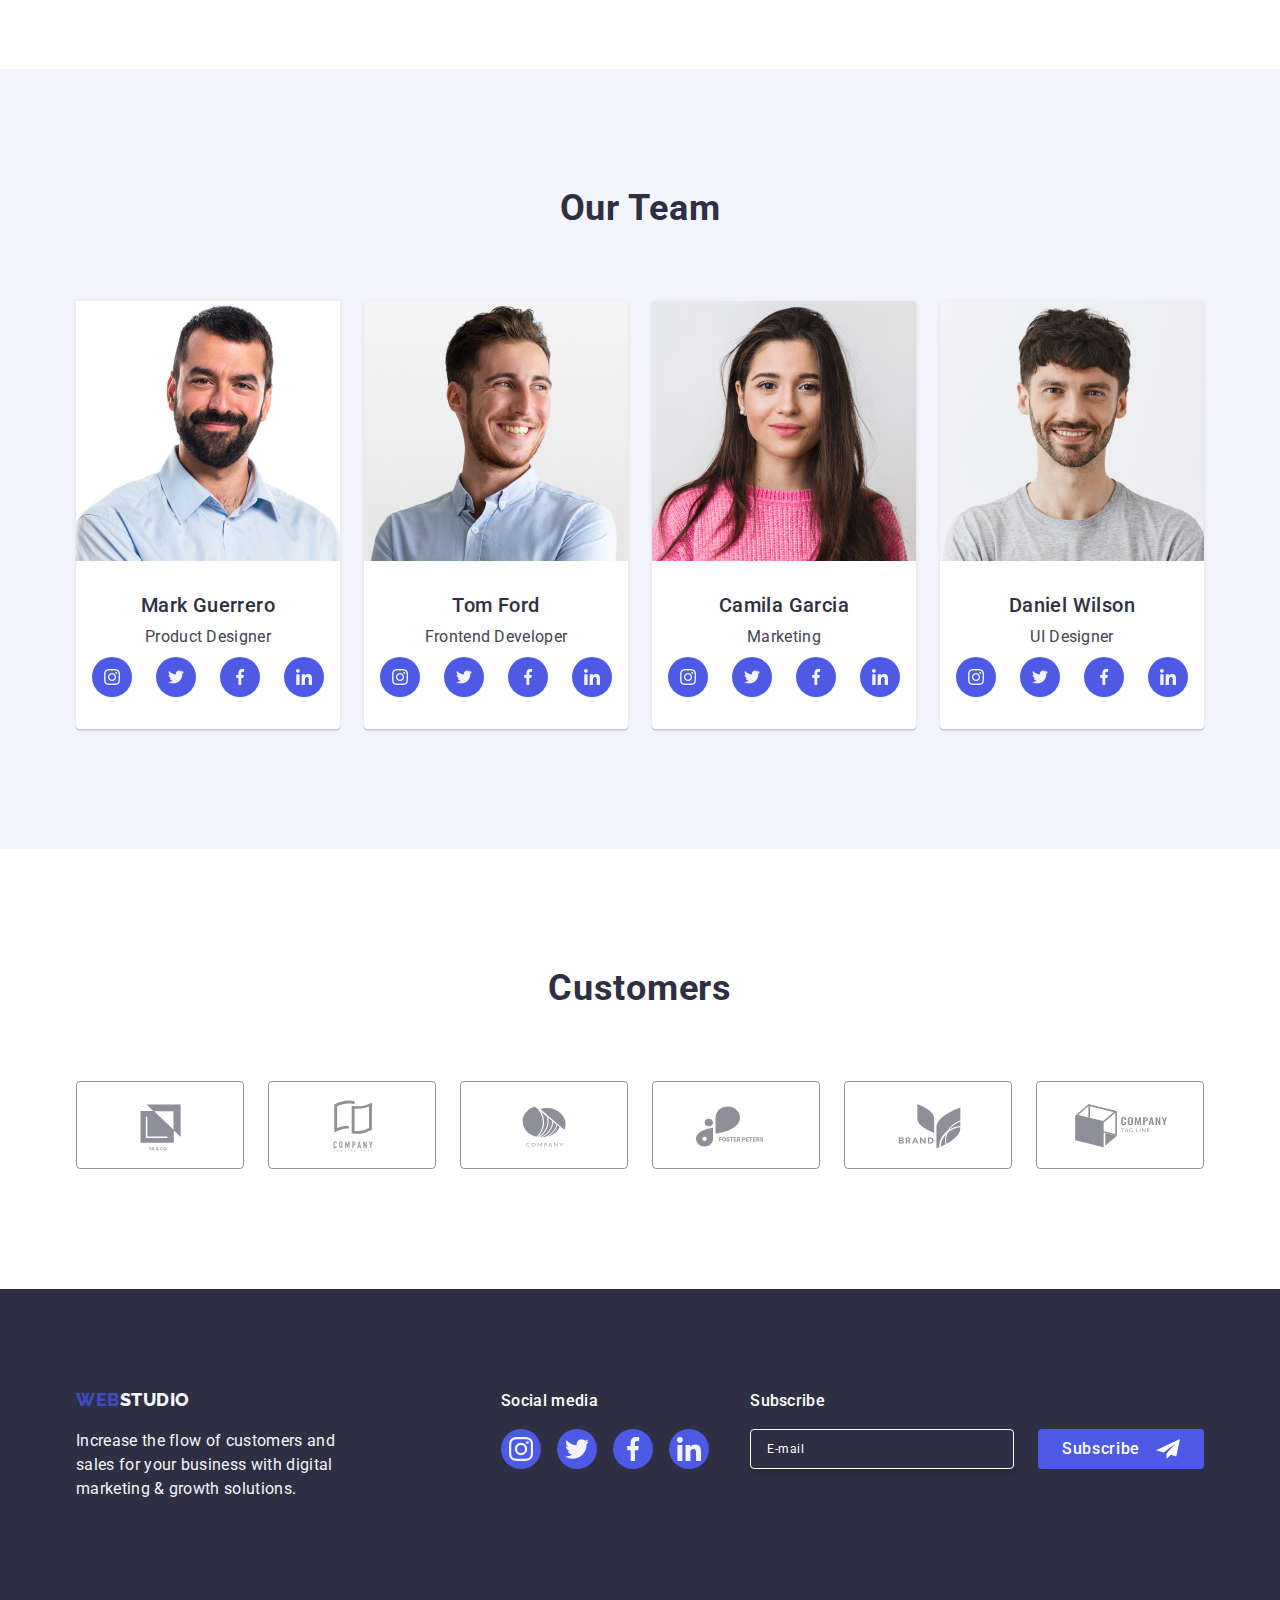
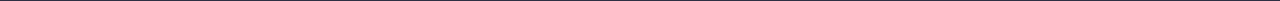
==== commit c56dd509: "modal form corrections" ====
--- a/index.html
+++ b/index.html
@@ -463,17 +463,19 @@
     
       <form class="modal-form" name="contacts_form">
         <div class="modal-form-field">
-        <label class="modal-form-label">
+        <label class="modal-form-label" for="user-name">
           Name
         </label>
           <div class="input-container">
-            <svg class="modal-form-icon-name" width="18" height="18">
+            <input 
+            id="user-name"
+            class="form-input" 
+            type="text" 
+            name="user-name" />
+            <svg class="modal-form-icon-name" width="18" height="24">
               <use href="./images/icons.svg#icon-person-icon"></use>
             </svg>
-            <input 
-            class="form-input" 
-            type="text" 
-            name="name" />
+
         </div>
       
       </div>
@@ -482,13 +484,13 @@
         <label class="modal-form-label" >
           Phone </label>
           <div class="input-container">
-            <svg class="modal-form-icon" width="18" height="24">
-              <use href="./images/icons.svg#icon-phone-icon"></use>
-            </svg>
             <input 
             class="form-input" 
             type="tel" 
             name="phone" />
+            <svg class="modal-form-icon" width="18" height="24">
+              <use href="./images/icons.svg#icon-phone-icon"></use>
+            </svg>
           </div>
        
         
@@ -497,13 +499,14 @@
         <label class="modal-form-label" >
           Email</label>
           <div class="input-container">
-            <svg class="modal-form-icon" width="18" height="24">
-              <use href="./images/icons.svg#icon-email-icon"></use>
-           </svg>
             <input 
             class="form-input" 
             type="email" 
             name="email" />
+            <svg class="modal-form-icon" width="18" height="24">
+              <use href="./images/icons.svg#icon-email-icon"></use>
+           </svg>
+
            </div>
         
       </div>
--- a/css/styles.css
+++ b/css/styles.css
@@ -385,10 +385,13 @@
 
 /* Footer form */
 
+.footer-text-subscribe {
+  margin-bottom: 16px;
+}
+
 .footer-subscribe {
   display: flex;
   flex-direction: column;
-  gap: 16px;
 }
 
 p.footer-text-subscribe {
@@ -417,8 +420,9 @@
 
   color: var(--main-white-color);
   font-size: 12px;
+  line-height: 1.5;
   letter-spacing: 0.04em;
-  padding-left: 16p;
+  padding-left: 16px;
 
 }
 
@@ -431,16 +435,20 @@
   padding: 8px 24px;
   justify-content: center;
   align-items: center;
-  gap: 16px;
+  min-width: 165px; 
 
   border-radius: 4px;
   background: var(--logo-button-color);
   color: var(--main-white-color);
   font-size: 16px;
-  letter-spacing: 0.03em;
+  font-weight: 500;
+  line-height: 1.5;
+  letter-spacing: 0.04em;
 
   border: none;
   transition: background-color 250ms cubic-bezier(0.4, 0, 0.2, 1);
+
+  cursor: pointer;
 }
 
 .subscribe-btn:hover, 
@@ -450,6 +458,7 @@
 }
 
 .subscribe-btn-icon {
+  margin-left: 16px;
 }
 
 /* Portfolio */
@@ -902,6 +911,7 @@
   opacity: 0;
   visibility: hidden;
   pointer-events: none;
+  padding: 72px 24px 24px 24px;
 }
 
 .is-hidden {
@@ -994,12 +1004,9 @@
   width: 100%;
 }
 
-.modal-form .input-container {
-  border: 1px solid rgba(46, 47, 66, 0.4);
-  border-radius: 4px;
-}
 
 .input-container {
+  position: relative;
   display: flex;
   margin-bottom: 8px;
 }
@@ -1010,6 +1017,7 @@
   margin-bottom: 8px;
 }
 .modal-form-field {
+  margin-bottom: 8px;
 }
 .modal-form-label {
   display: block;
@@ -1021,19 +1029,37 @@
   color: var(--lightslate);
 }
 
-.modal-form-icon-name, 
-.modal-form-icon {
-  transform: translate(10px, 10px);
-}
-
  
 .form-input {
   height: 40px;
   background: transparent;
-  outline: none;
-  padding-left: 16px;
-  border: none;
+  outline: transparent;
+  padding-left: 38px;
   width: 100%;
+  border: 1px solid rgba(46, 47, 66, 0.4);
+  border-radius: 14px;
+  background-color: transparent; 
+  transition: border-color 250ms cubic-bezier(0.4, 0, 0.2, 1);
+}
+
+.form-input:focus {
+  border-color: #4D5AE5; 
+}
+
+
+.modal-form-icon-name, 
+.modal-form-icon {
+  position: absolute;
+  left: 16px;
+  top: 50%;
+  transform: translateY(-50%);
+  transition: fill 250ms cubic-bezier(0.4, 0, 0.2, 1); 
+
+}
+
+.modal-form-icon-name:focus, 
+.modal-button-icon:focus {
+  fill: #4D5AE5; 
 }
 
 .form-input-comment {
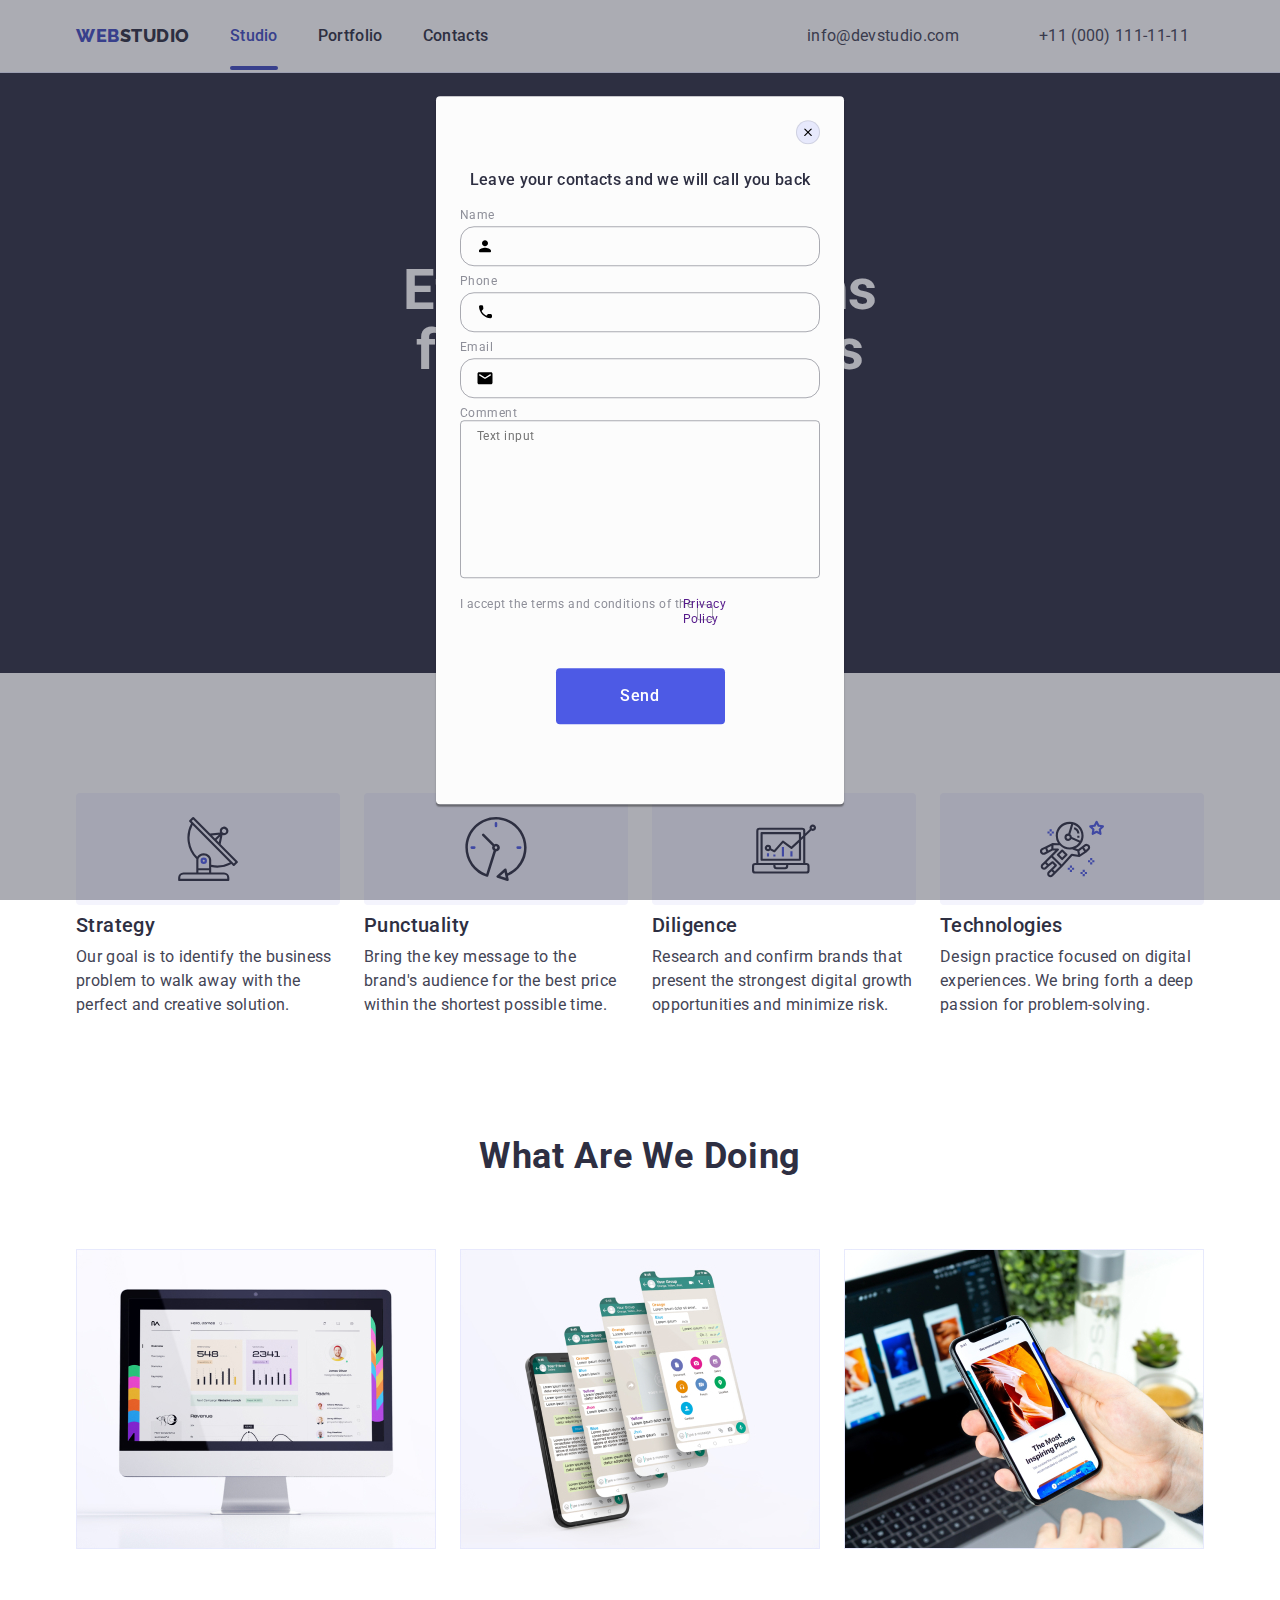
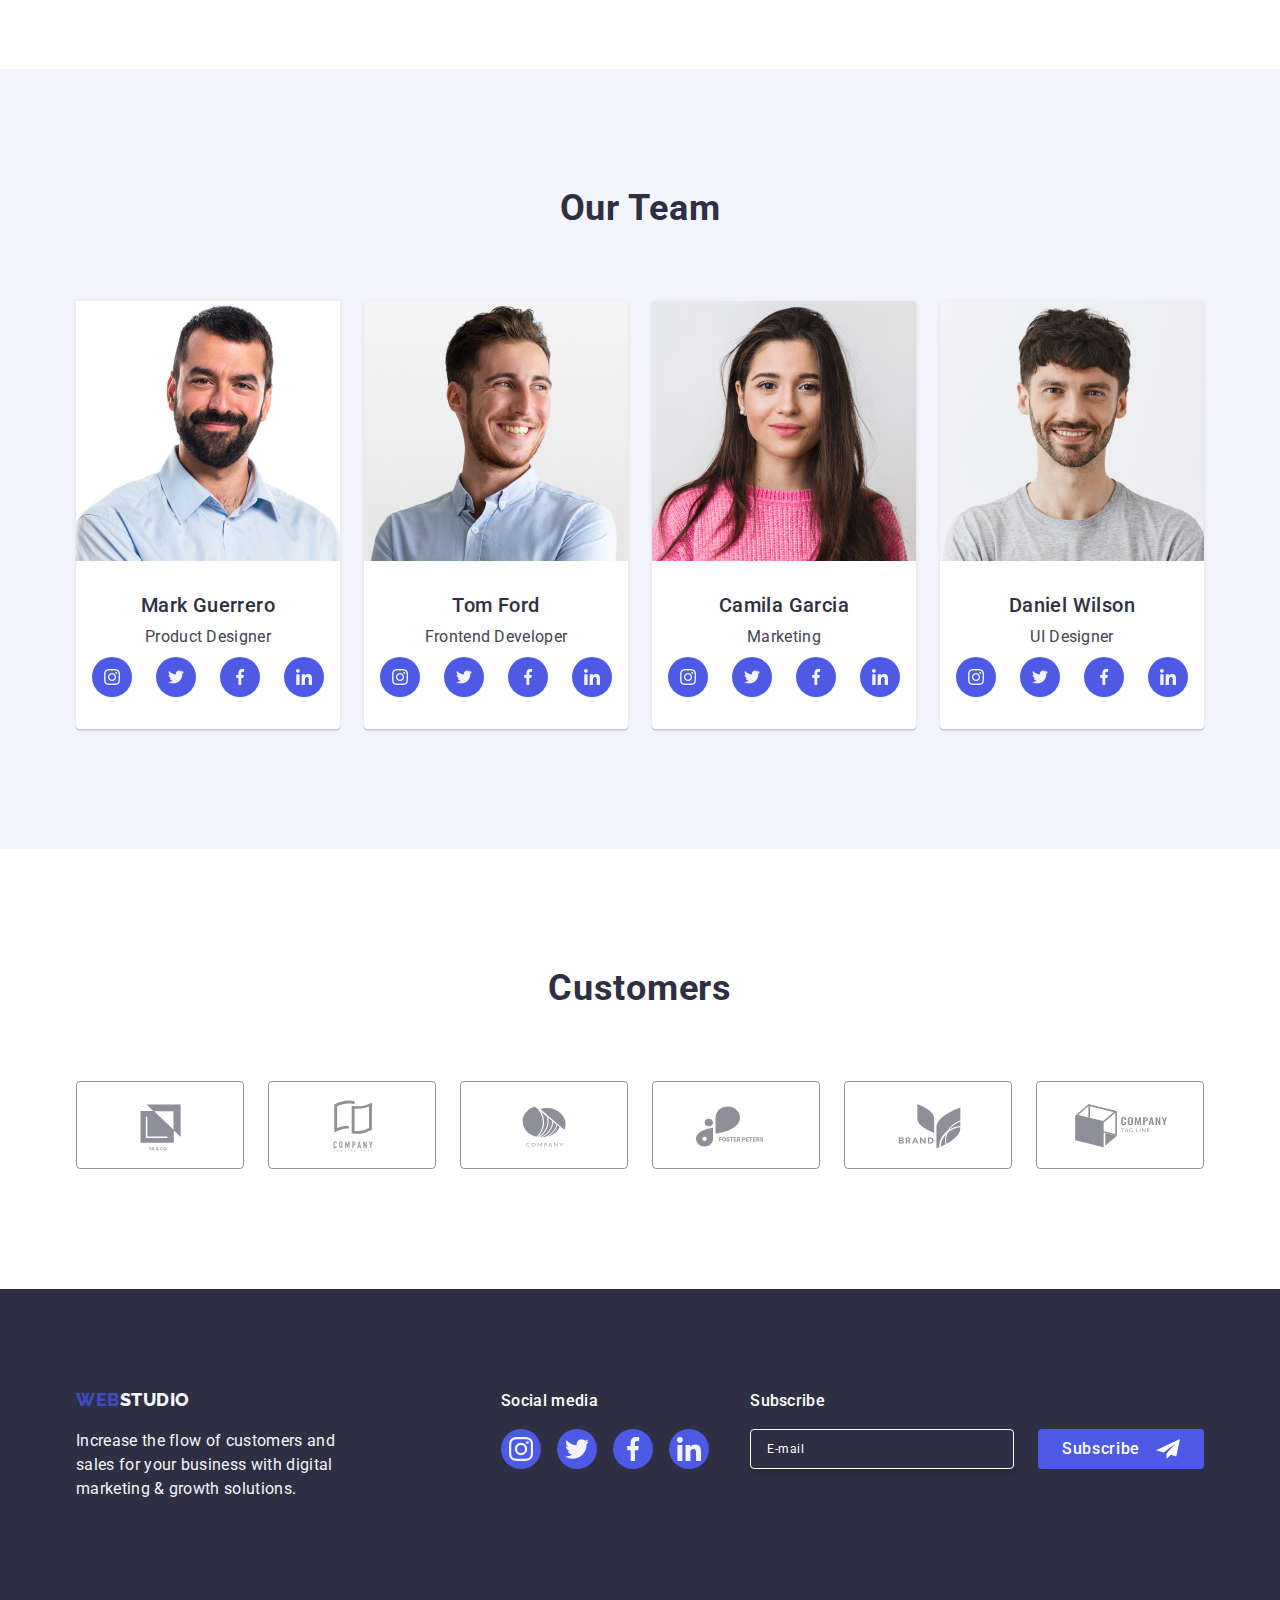
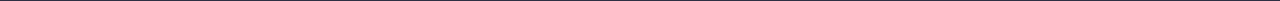
==== commit dfba1be1: "modal" ====
--- a/index.html
+++ b/index.html
@@ -481,11 +481,14 @@
       </div>
 
         <div class="modal-form-field">
-        <label class="modal-form-label" >
+        <label 
+        class="modal-form-label"
+        for="user-phone" >
           Phone </label>
           <div class="input-container">
             <input 
             class="form-input" 
+            id="user-phone"
             type="tel" 
             name="phone" />
             <svg class="modal-form-icon" width="18" height="24">
@@ -496,11 +499,14 @@
         
       </div>
       <div class="modal-form-field">
-        <label class="modal-form-label" >
+        <label 
+        class="modal-form-label"
+        for="user-email" >
           Email</label>
           <div class="input-container">
             <input 
-            class="form-input" 
+            class="form-input"
+            id="user-email" 
             type="email" 
             name="email" />
             <svg class="modal-form-icon" width="18" height="24">
@@ -511,23 +517,33 @@
         
       </div>
     
-
-        <label class="comment-label">Comment 
+      <div class="modal-form-field-comment">
+        <label 
+        class="modal-form-label"
+        for="user-comment">Comment 
           <textarea 
           name="comment_form" 
           class="form-input-comment" 
+          id="user-comment"
           rows="10"
           placeholder="Text input"
           ></textarea></label>
-
-
-      <label class="modal-form-agreement">
-        <input class="checkbox" type="checkbox" name="user_agreement" />
-        <span class="modal-form-description">I accept the terms and conditions of the <a href="" target="_blank" rel="noopener noreferrer">Privacy Policy</a> </span>
+      </div>
+
+
+      <div class="modal-form-privacy">
+        <input class="checkbox-form visually-hidden" type="checkbox" value="true" name="user-privacy" />
+      <label 
+      class="modal-form-agreement"
+      for="uaer-privacy">
+      I accept the terms and conditions of the
+        <span class="modal-form-description"><a href="" target="_blank" rel="noopener noreferrer">Privacy Policy</a> 
+        </span>
       </label>
+    </div>
 
       <button class="modal-button-send" type="submit">Send</button>
-
+    
       </form>
     </div>
     </div>
--- a/css/styles.css
+++ b/css/styles.css
@@ -1059,46 +1059,63 @@
 
 .modal-form-icon-name:focus, 
 .modal-button-icon:focus {
-  fill: #4D5AE5; 
+  fill: var(--logo-button-color); 
+}
+
+.modal-form-field-comment {
+  margin-bottom: 16px;
 }
 
 .form-input-comment {
-  outline: none;
+  width: 100%;
+  height: 100%;
+  font-size: 12px;
+  line-height: 1.17; 
+  letter-spacing: 0.04em; 
+  color: rgba(46, 47, 66, 0.4); 
+  outline: transparent;
   border: 1px solid rgba(46, 47, 66, 0.4);
   border-radius: 4px;
+  background-color: transparent;
   resize: none;
-  margin-bottom: 16px;
-  padding-left: 16px;
-  padding-top: 8px;
-}
-
-.comment-label {
-  display: flex;
-  flex-direction: column;
-  width: 100%;
+  padding: 8px 16px;
+  transition: border-color 250ms cubic-bezier(0.4, 0, 0.2, 1); 
+}
+
+.form-input-comment:focus {
+  border-color: var(--logo-button-color);
+}
+
+.modal-form-privacy {
+  margin-bottom: 24px; 
+}
+
+.modal-form-agreement {
+  display: block;
+  font-size: 12px;
+  line-height: 1.17;
+  letter-spacing: 0.04em;
   color: var(--lightslate);
-font-size: 12px;
-font-weight: 400;
-letter-spacing: 0.04em;
-
-}
-
-.modal-form-agreement {
-  display: flex;
+  
+
   align-items: center;
   gap: 8px;
   padding-bottom: 24px;
 }
-.checkbox {
+.checkbox-form {
   width: 16px;
   height: 16px;
 }
 .modal-form-description {
-  color: var(--lightslate);
-  font-size: 12px;
-  font-weight: 400;
-  line-height: 14px;
-  letter-spacing: 0.04em;
+  display: inline-flex;
+  align-items: center;
+  justify-content: center;
+  fill: transparent;
+  width: 16px;
+  height: 16px;
+  border: 1px solid rgba(46, 47, 66, 0.4); 
+  border-radius: 2px; 
+  transition: background-color 250ms cubic-bezier(0.4, 0, 0.2, 1), border 250ms cubic-bezier(0.4, 0, 0.2, 1), fill 250ms cubic-bezier(0.4, 0, 0.2, 1);
 
 }
 .modal-button-send {
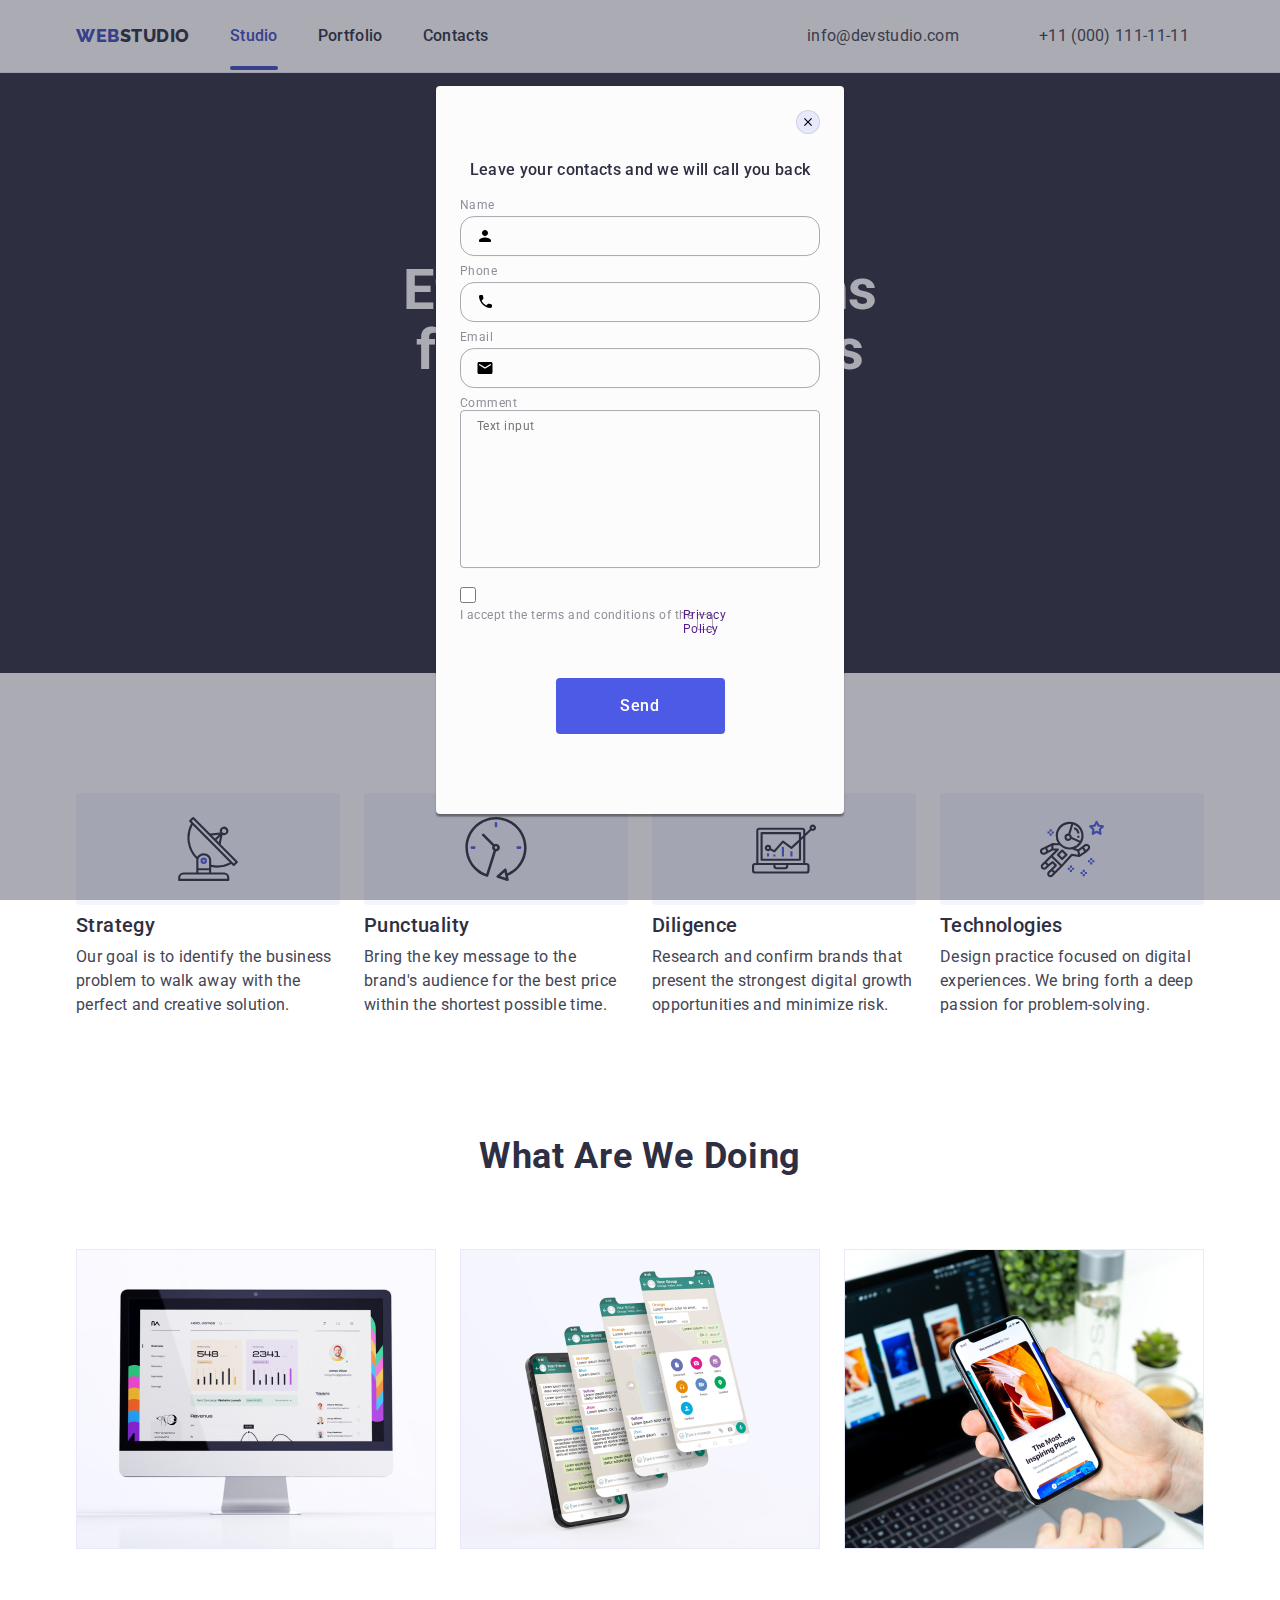
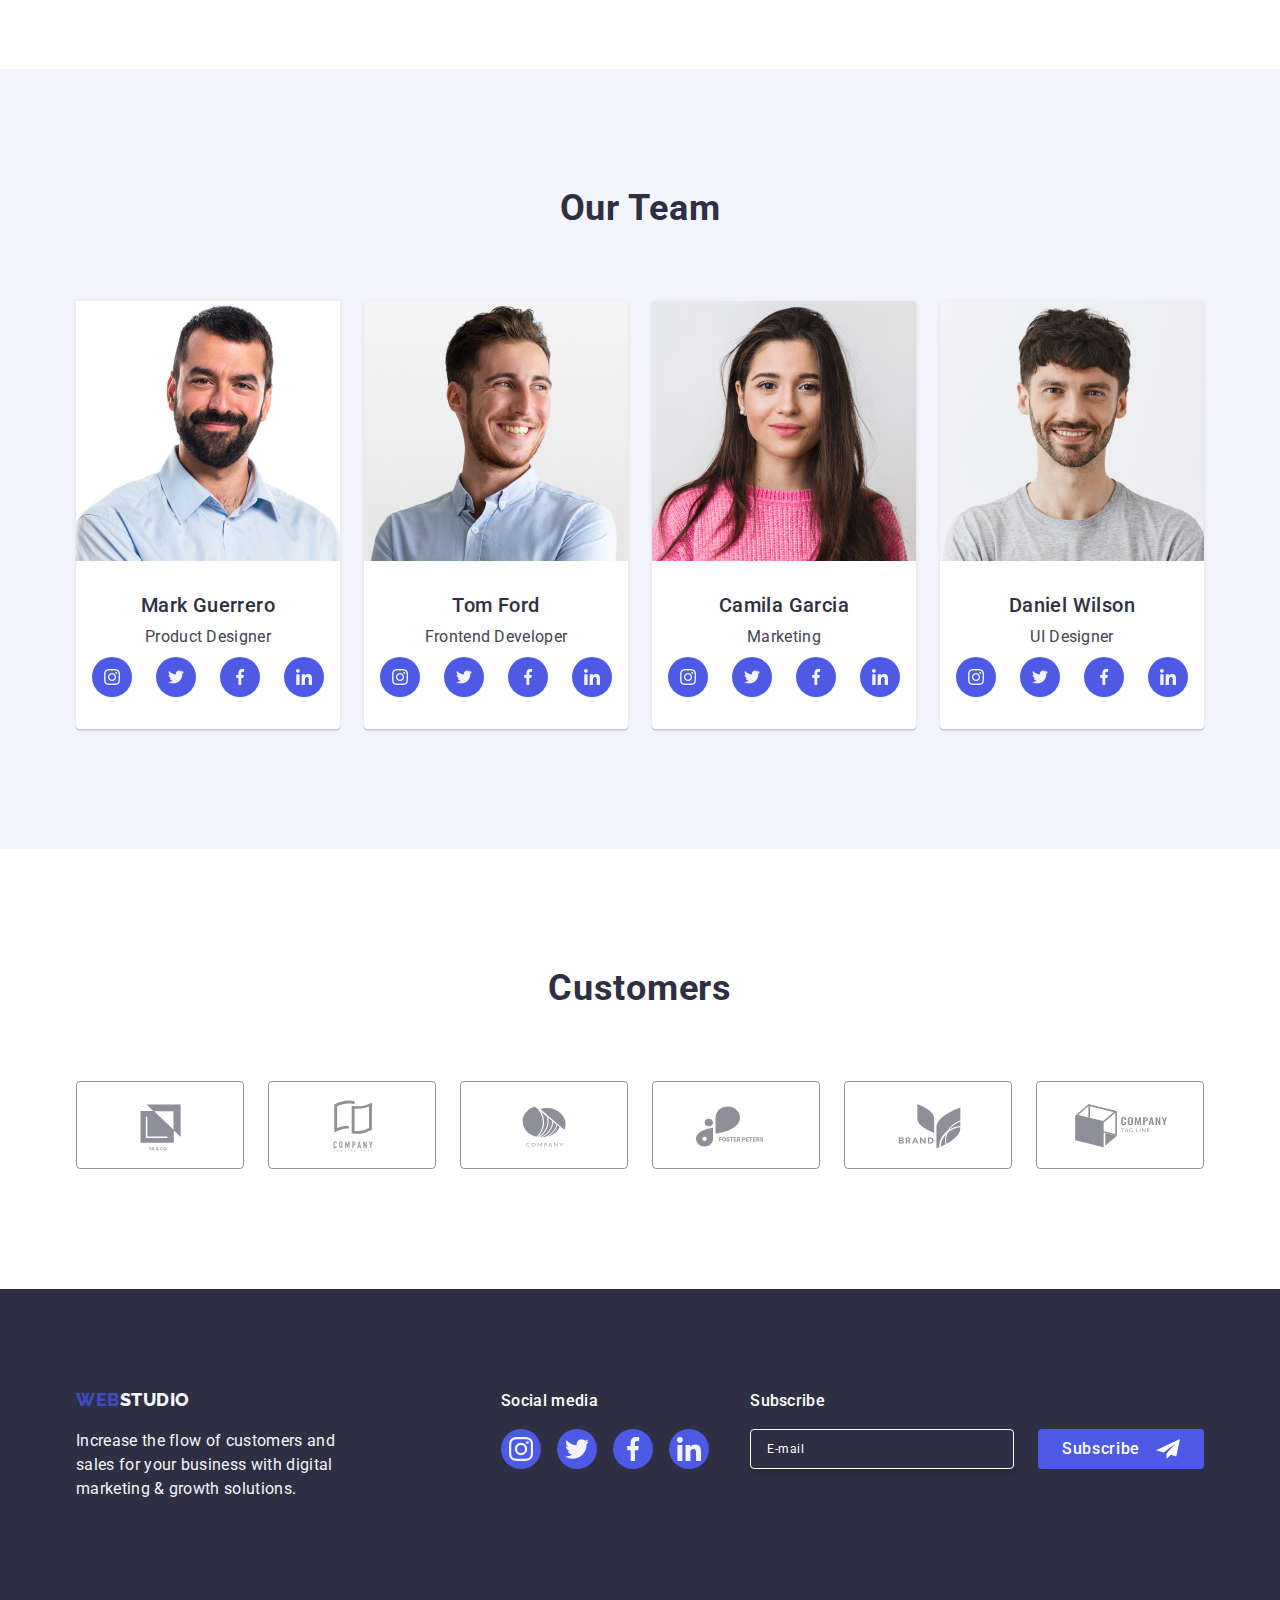
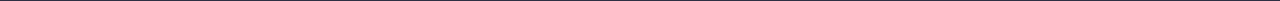
==== commit 58709a1f: "non hidden" ====
--- a/index.html
+++ b/index.html
@@ -532,10 +532,10 @@
 
 
       <div class="modal-form-privacy">
-        <input class="checkbox-form visually-hidden" type="checkbox" value="true" name="user-privacy" />
+        <input class="checkbox-form" type="checkbox" value="true" name="user-privacy" />
       <label 
       class="modal-form-agreement"
-      for="uaer-privacy">
+      for="user-privacy">
       I accept the terms and conditions of the
         <span class="modal-form-description"><a href="" target="_blank" rel="noopener noreferrer">Privacy Policy</a> 
         </span>
--- a/css/styles.css
+++ b/css/styles.css
@@ -1060,6 +1060,10 @@
 .modal-form-icon-name:focus, 
 .modal-button-icon:focus {
   fill: var(--logo-button-color); 
+}
+
+.modal-form-icon-name:focus {
+  fill: var(--logo-button-color);
 }
 
 .modal-form-field-comment {
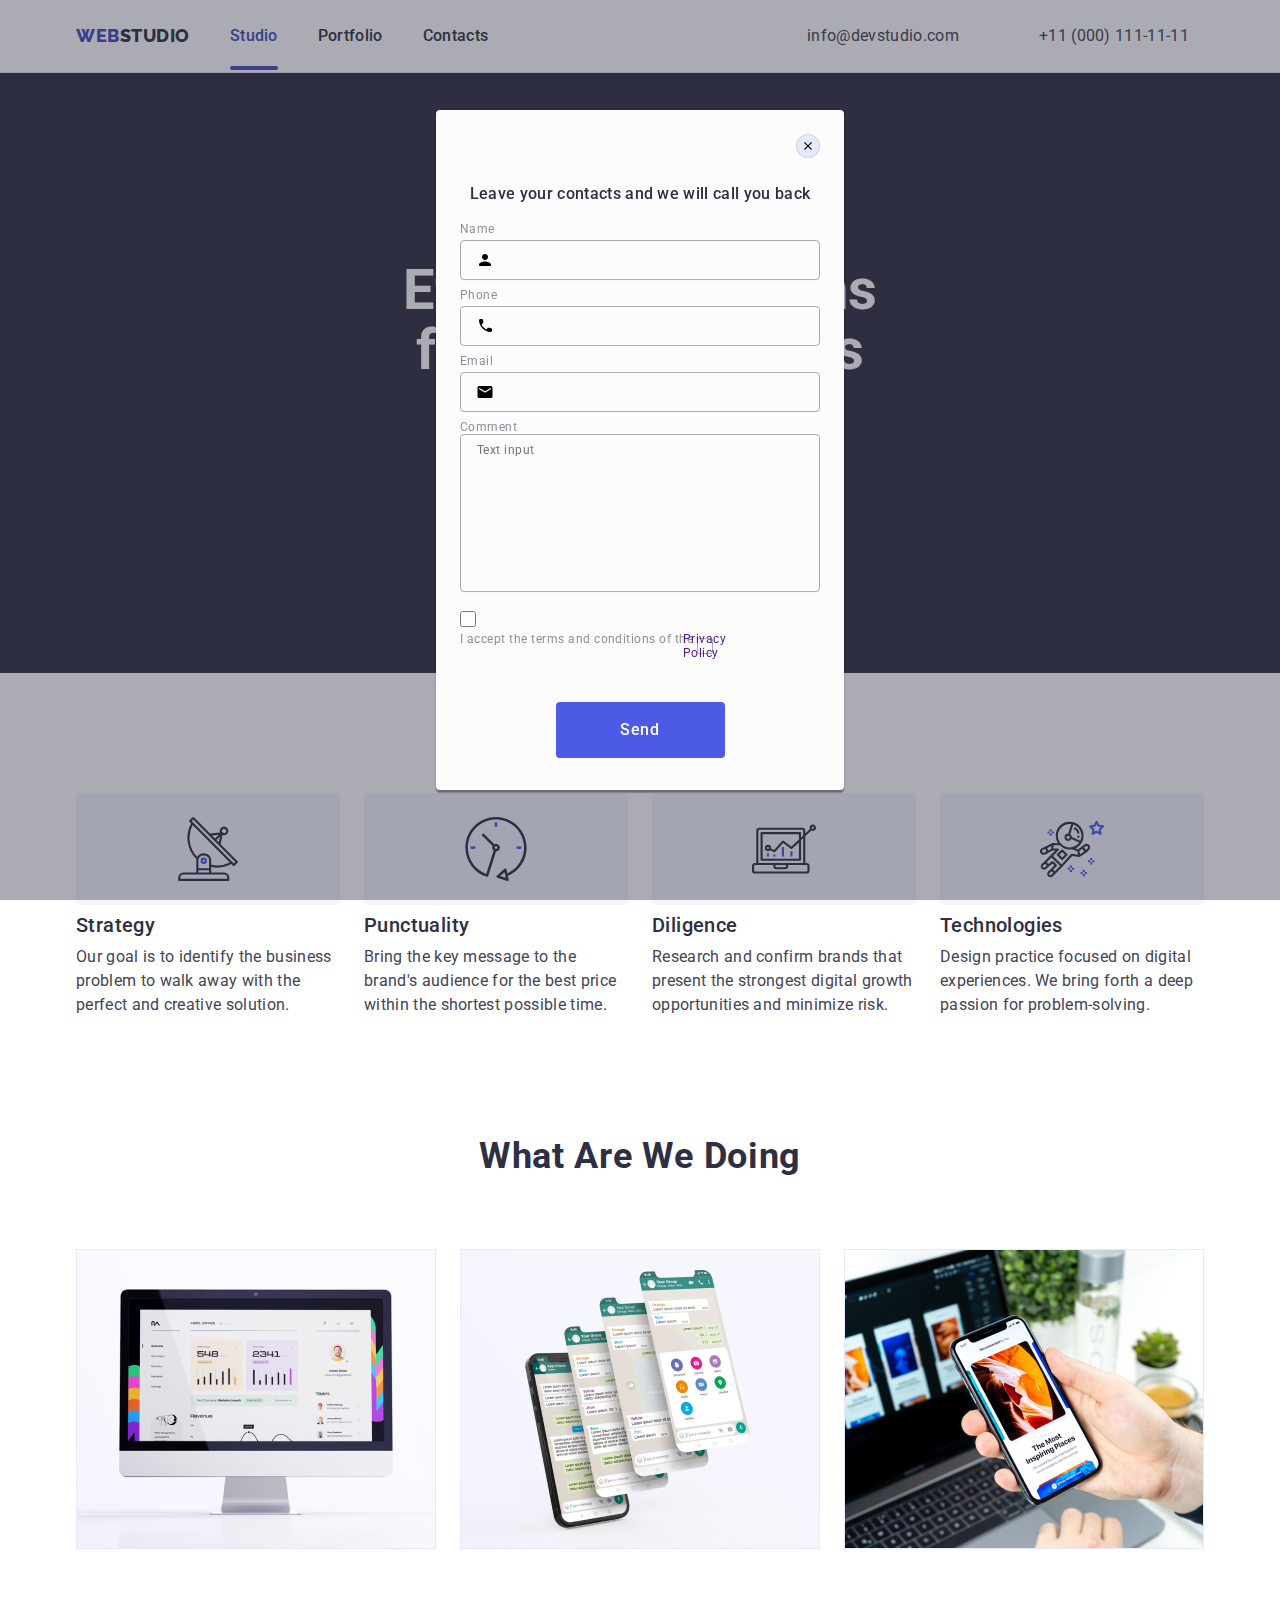
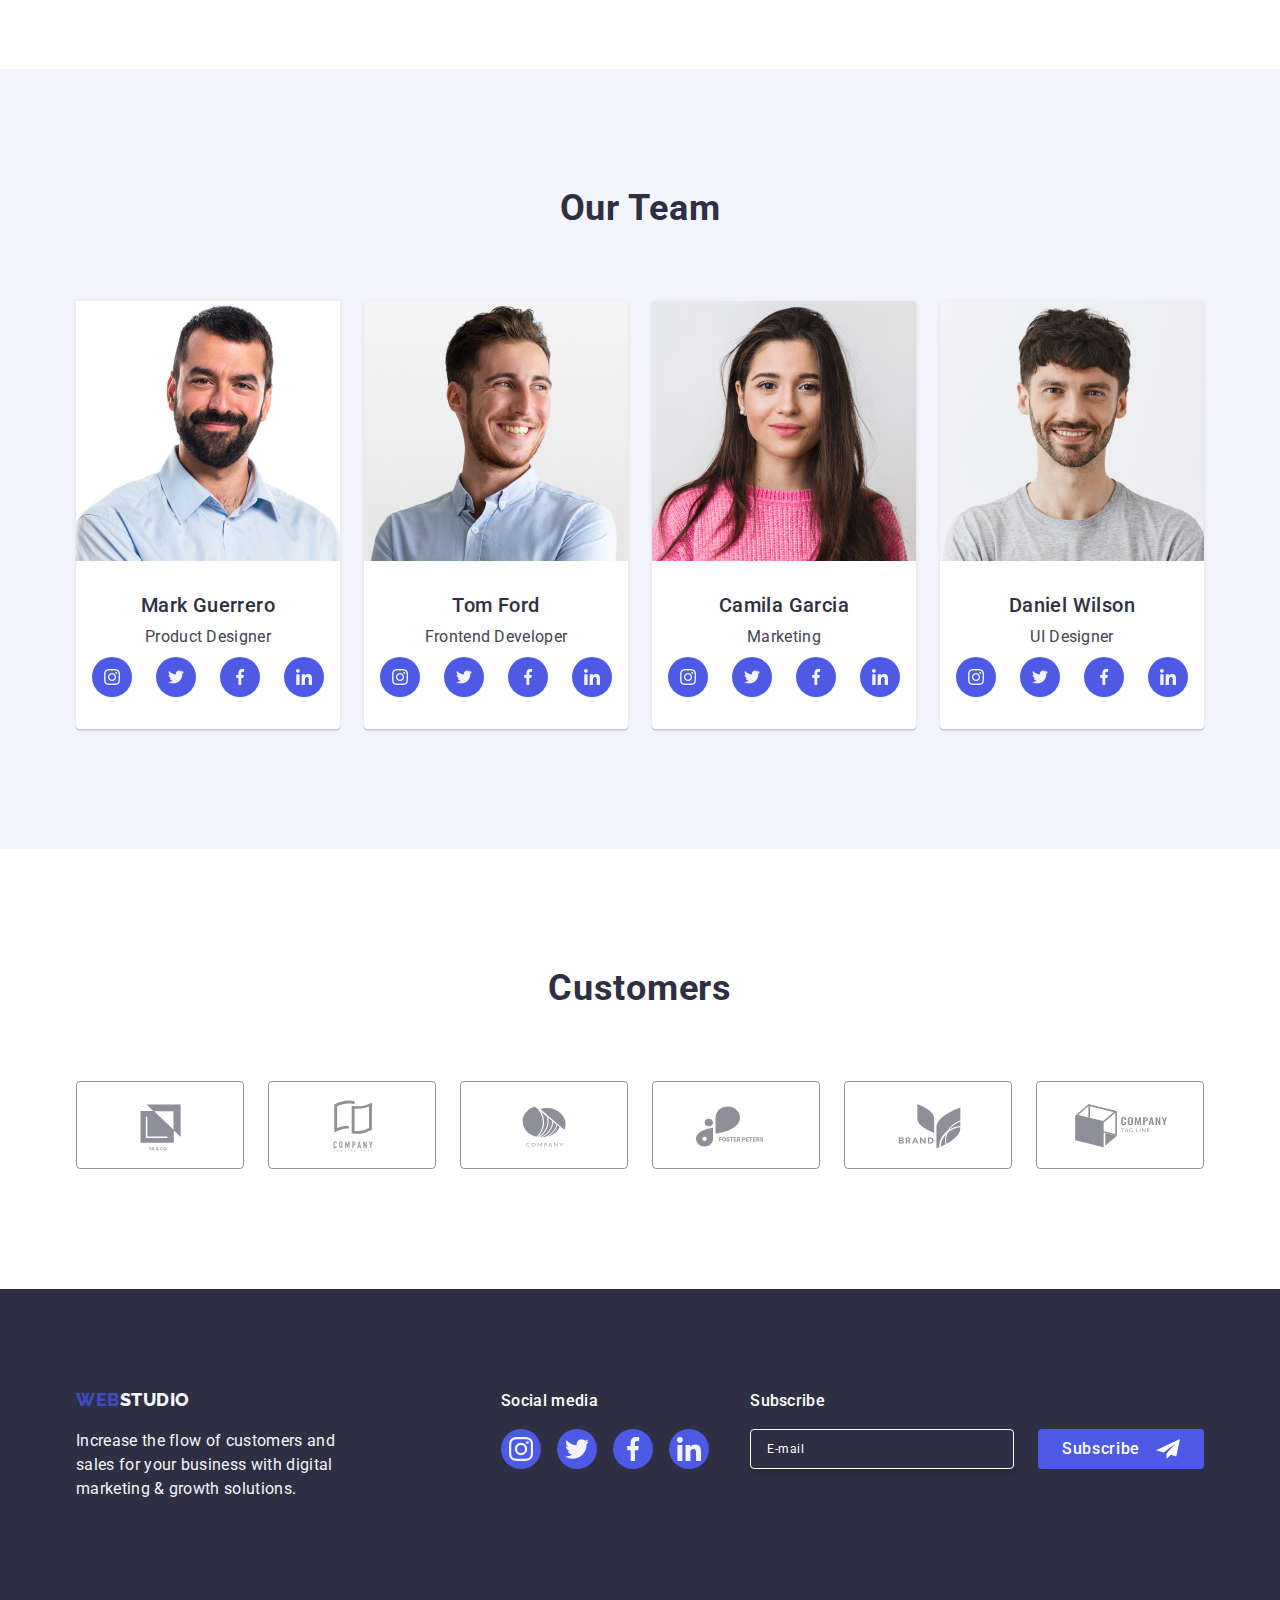
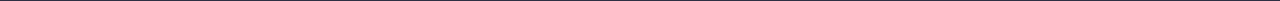
==== commit 3454caf8: "input corrections" ====
--- a/index.html
+++ b/index.html
@@ -469,7 +469,7 @@
           <div class="input-container">
             <input 
             id="user-name"
-            class="form-input" 
+            class="form-input"
             type="text" 
             name="user-name" />
             <svg class="modal-form-icon-name" width="18" height="24">
@@ -532,7 +532,12 @@
 
 
       <div class="modal-form-privacy">
-        <input class="checkbox-form" type="checkbox" value="true" name="user-privacy" />
+        <input 
+        id="user-privacy"
+        class="checkbox-form" 
+        type="checkbox" 
+        value="true" 
+        name="user-privacy" />
       <label 
       class="modal-form-agreement"
       for="user-privacy">
--- a/css/styles.css
+++ b/css/styles.css
@@ -911,7 +911,6 @@
   opacity: 0;
   visibility: hidden;
   pointer-events: none;
-  padding: 72px 24px 24px 24px;
 }
 
 .is-hidden {
@@ -946,7 +945,7 @@
     0px 1px 3px 0px rgba(0, 0, 0, 0.12), 0px 1px 1px 0px rgba(0, 0, 0, 0.14);
 
   display: block;
-  padding: 72px 24px;
+  padding: 72px 24px 24px 24px; 
   gap: 8px;
 }
 .modal-button {
@@ -1037,13 +1036,13 @@
   padding-left: 38px;
   width: 100%;
   border: 1px solid rgba(46, 47, 66, 0.4);
-  border-radius: 14px;
+  border-radius: 4px;
   background-color: transparent; 
   transition: border-color 250ms cubic-bezier(0.4, 0, 0.2, 1);
 }
 
 .form-input:focus {
-  border-color: #4D5AE5; 
+  border-color: var(--logo-button-color); 
 }
 
 
@@ -1057,14 +1056,11 @@
 
 }
 
-.modal-form-icon-name:focus, 
-.modal-button-icon:focus {
+.form-input .modal-form-icon-name:focus, 
+.form-input .modal-form-icon:focus {
   fill: var(--logo-button-color); 
 }
 
-.modal-form-icon-name:focus {
-  fill: var(--logo-button-color);
-}
 
 .modal-form-field-comment {
   margin-bottom: 16px;
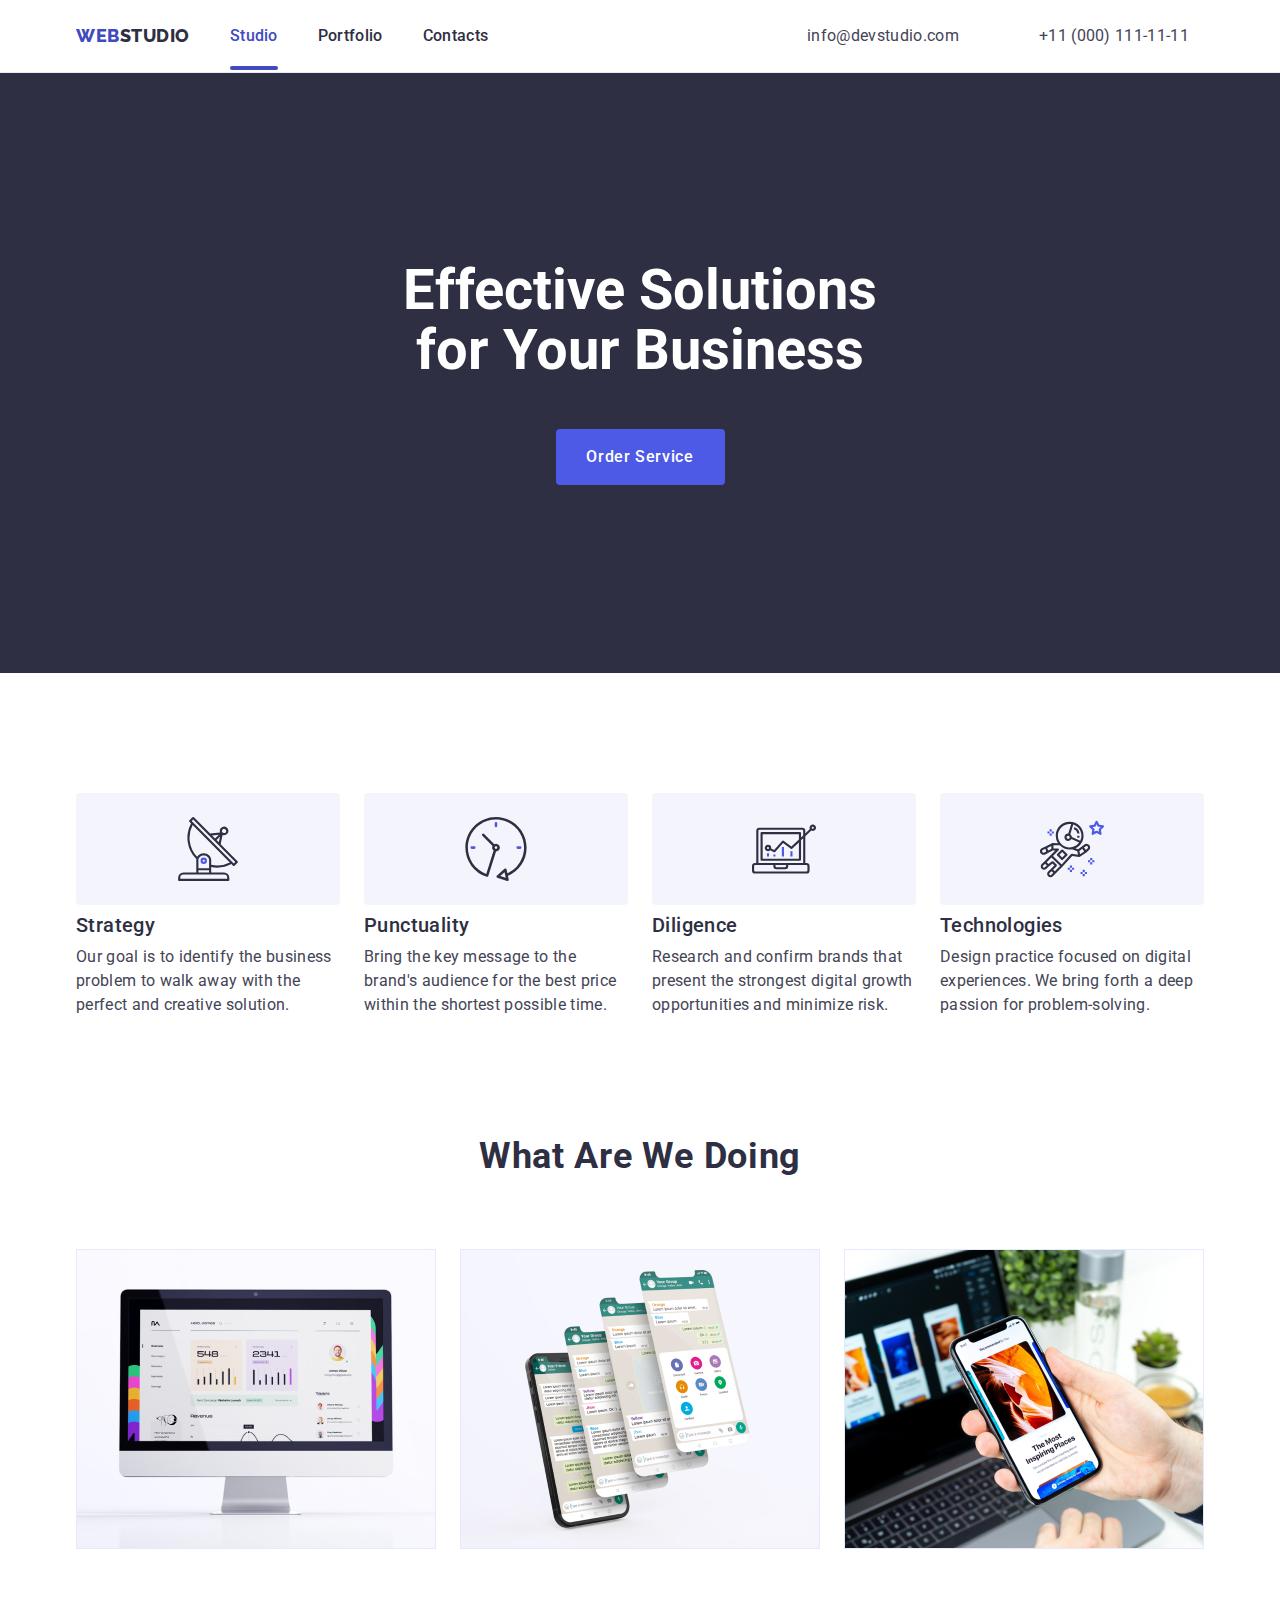
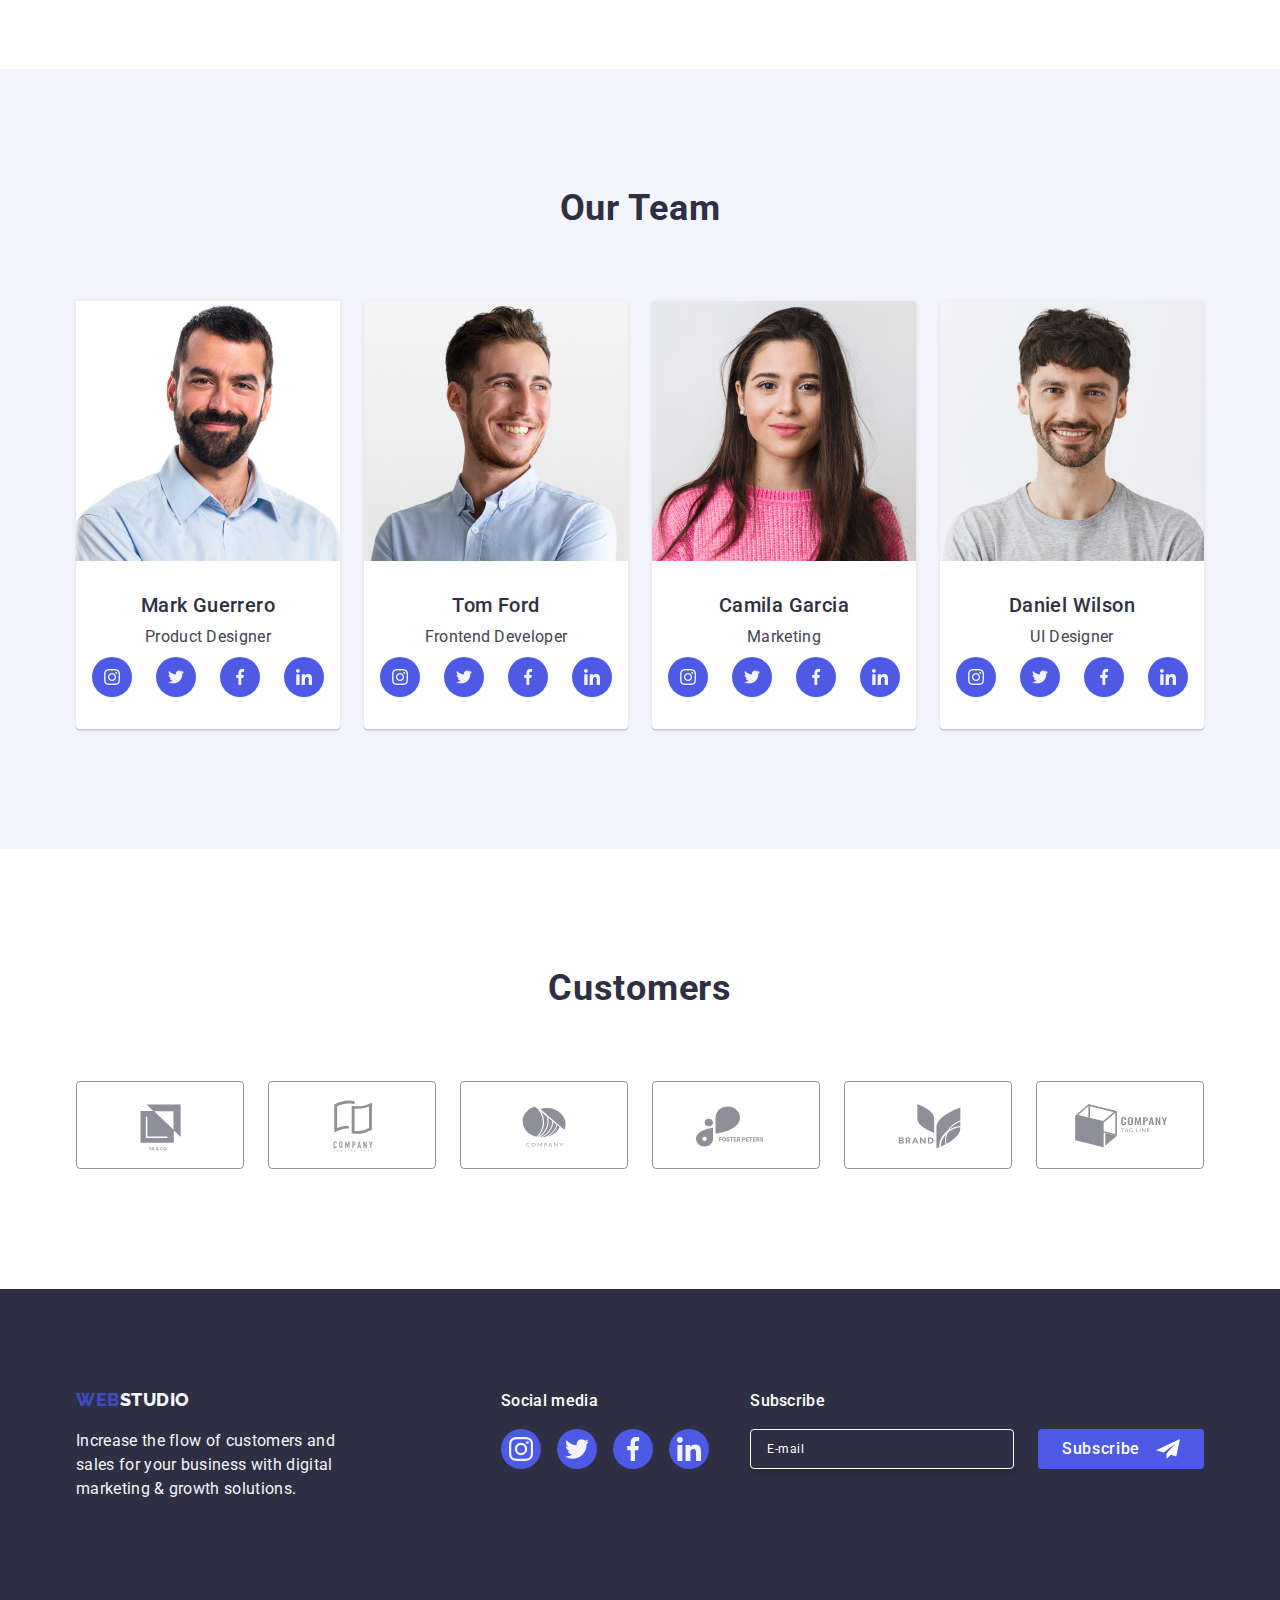
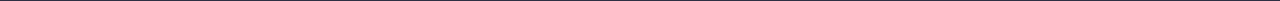
==== commit 7b44c580: "modal general corrections" ====
--- a/index.html
+++ b/index.html
@@ -452,7 +452,7 @@
     </footer>
 
     <!-- Modal window -->
-    <div class="backdrop" data-modal>
+    <div class="backdrop is-hidden" data-modal>
       <div class="modal"><button class="modal-button" type="button" data-modal-close>
         <svg class="modal-button-icon" width="8" height="8">
           <use href="./images/icons.svg#icon-close-btn"></use>
@@ -472,7 +472,7 @@
             class="form-input"
             type="text" 
             name="user-name" />
-            <svg class="modal-form-icon-name" width="18" height="24">
+            <svg class="modal-form-icon" width="18" height="24">
               <use href="./images/icons.svg#icon-person-icon"></use>
             </svg>
 
@@ -520,30 +520,35 @@
       <div class="modal-form-field-comment">
         <label 
         class="modal-form-label"
-        for="user-comment">Comment 
+        for="user-comment">
+        Comment 
+      </label>
           <textarea 
           name="comment_form" 
           class="form-input-comment" 
           id="user-comment"
           rows="10"
           placeholder="Text input"
-          ></textarea></label>
+          ></textarea>
       </div>
 
 
       <div class="modal-form-privacy">
         <input 
         id="user-privacy"
-        class="checkbox-form" 
+        class="checkbox-form visually-hidden" 
         type="checkbox" 
         value="true" 
         name="user-privacy" />
       <label 
       class="modal-form-agreement"
       for="user-privacy">
-      I accept the terms and conditions of the
-        <span class="modal-form-description"><a href="" target="_blank" rel="noopener noreferrer">Privacy Policy</a> 
+        <span class="modal-form-description"> <svg class="form-checkbox" width="10" height="8">
+          <use href="./images/icons.svg#icon-policy-btn"></use>
+        </svg> 
         </span>
+        I accept the terms and conditions of the
+        <a class="policy-link" href="/">Privacy Policy</a>
       </label>
     </div>
 
--- a/css/styles.css
+++ b/css/styles.css
@@ -1001,6 +1001,7 @@
 
 .modal-form .modal-form-label {
   width: 100%;
+
 }
 
 
@@ -1020,7 +1021,6 @@
 }
 .modal-form-label {
   display: block;
-  margin: 0;
   margin-bottom: 4px;
   font-size: 12px;
   line-height: 1.17;
@@ -1045,8 +1045,7 @@
   border-color: var(--logo-button-color); 
 }
 
-
-.modal-form-icon-name, 
+ 
 .modal-form-icon {
   position: absolute;
   left: 16px;
@@ -1056,11 +1055,13 @@
 
 }
 
-.form-input .modal-form-icon-name:focus, 
-.form-input .modal-form-icon:focus {
+.form-input:focus + .modal-form-icon {
   fill: var(--logo-button-color); 
 }
 
+.form-input:focus {
+  border-color: var(--logo-button-color);
+}
 
 .modal-form-field-comment {
   margin-bottom: 16px;
@@ -1100,12 +1101,14 @@
 
   align-items: center;
   gap: 8px;
-  padding-bottom: 24px;
-}
-.checkbox-form {
-  width: 16px;
-  height: 16px;
-}
+}
+
+.checkbox-form:checked + .modal-form-agreement > .modal-form-description {
+  background-color: var(--link-hover-color);
+  fill: var(--second-white-color);
+  border: none;
+}
+
 .modal-form-description {
   display: inline-flex;
   align-items: center;
@@ -1115,9 +1118,22 @@
   height: 16px;
   border: 1px solid rgba(46, 47, 66, 0.4); 
   border-radius: 2px; 
+  margin-right: 8px;
   transition: background-color 250ms cubic-bezier(0.4, 0, 0.2, 1), border 250ms cubic-bezier(0.4, 0, 0.2, 1), fill 250ms cubic-bezier(0.4, 0, 0.2, 1);
 
 }
+
+.policy-link {
+  color: var(--logo-button-color);
+
+  font-size: 12px;
+  font-weight: 400;
+  line-height: 16px;
+  letter-spacing: 0.02em;
+  text-decoration-line: underline;
+
+}
+
 .modal-button-send {
   display: block;
   min-width: 169px;
@@ -1135,5 +1151,7 @@
   margin-top: 24px;
   padding: 16px 32px;
   transition: background-color 250ms cubic-bezier(0.4, 0, 0.2, 1);
-
-}
+  cursor: pointer;
+
+}
+
